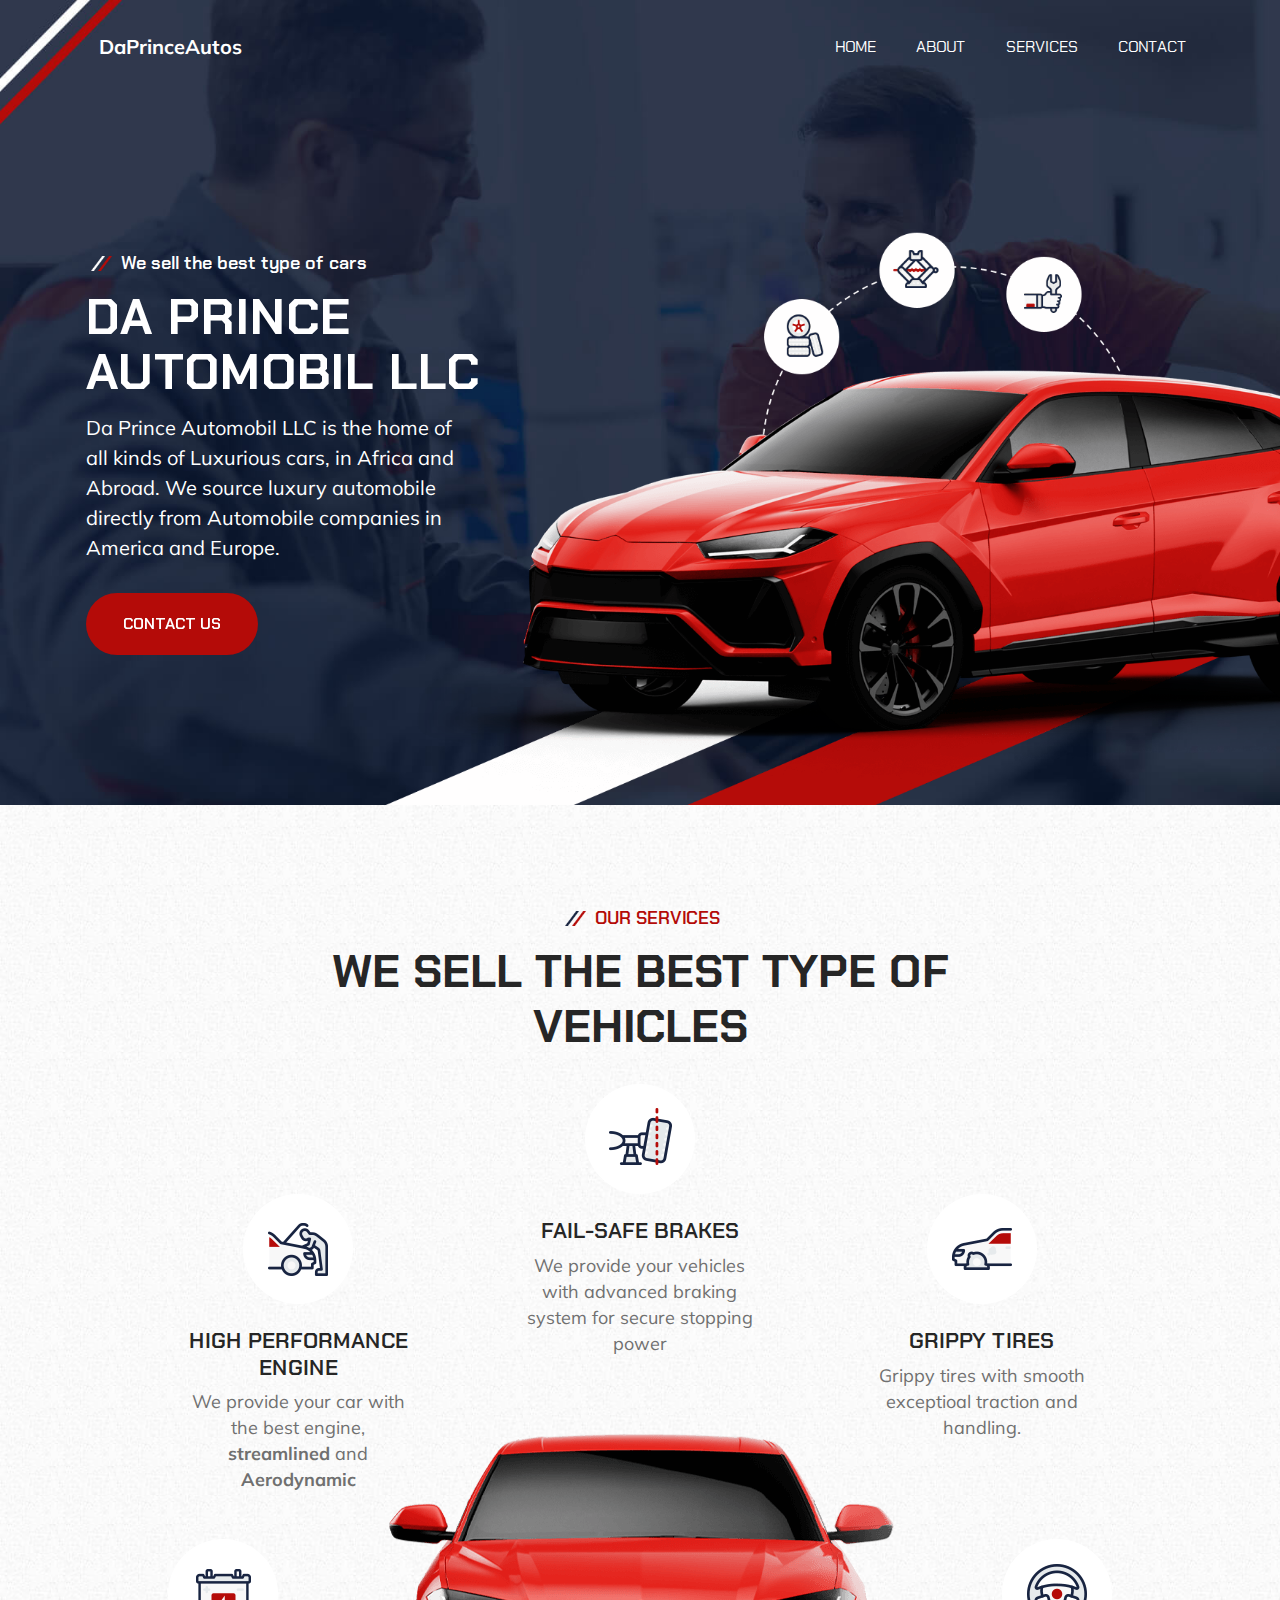
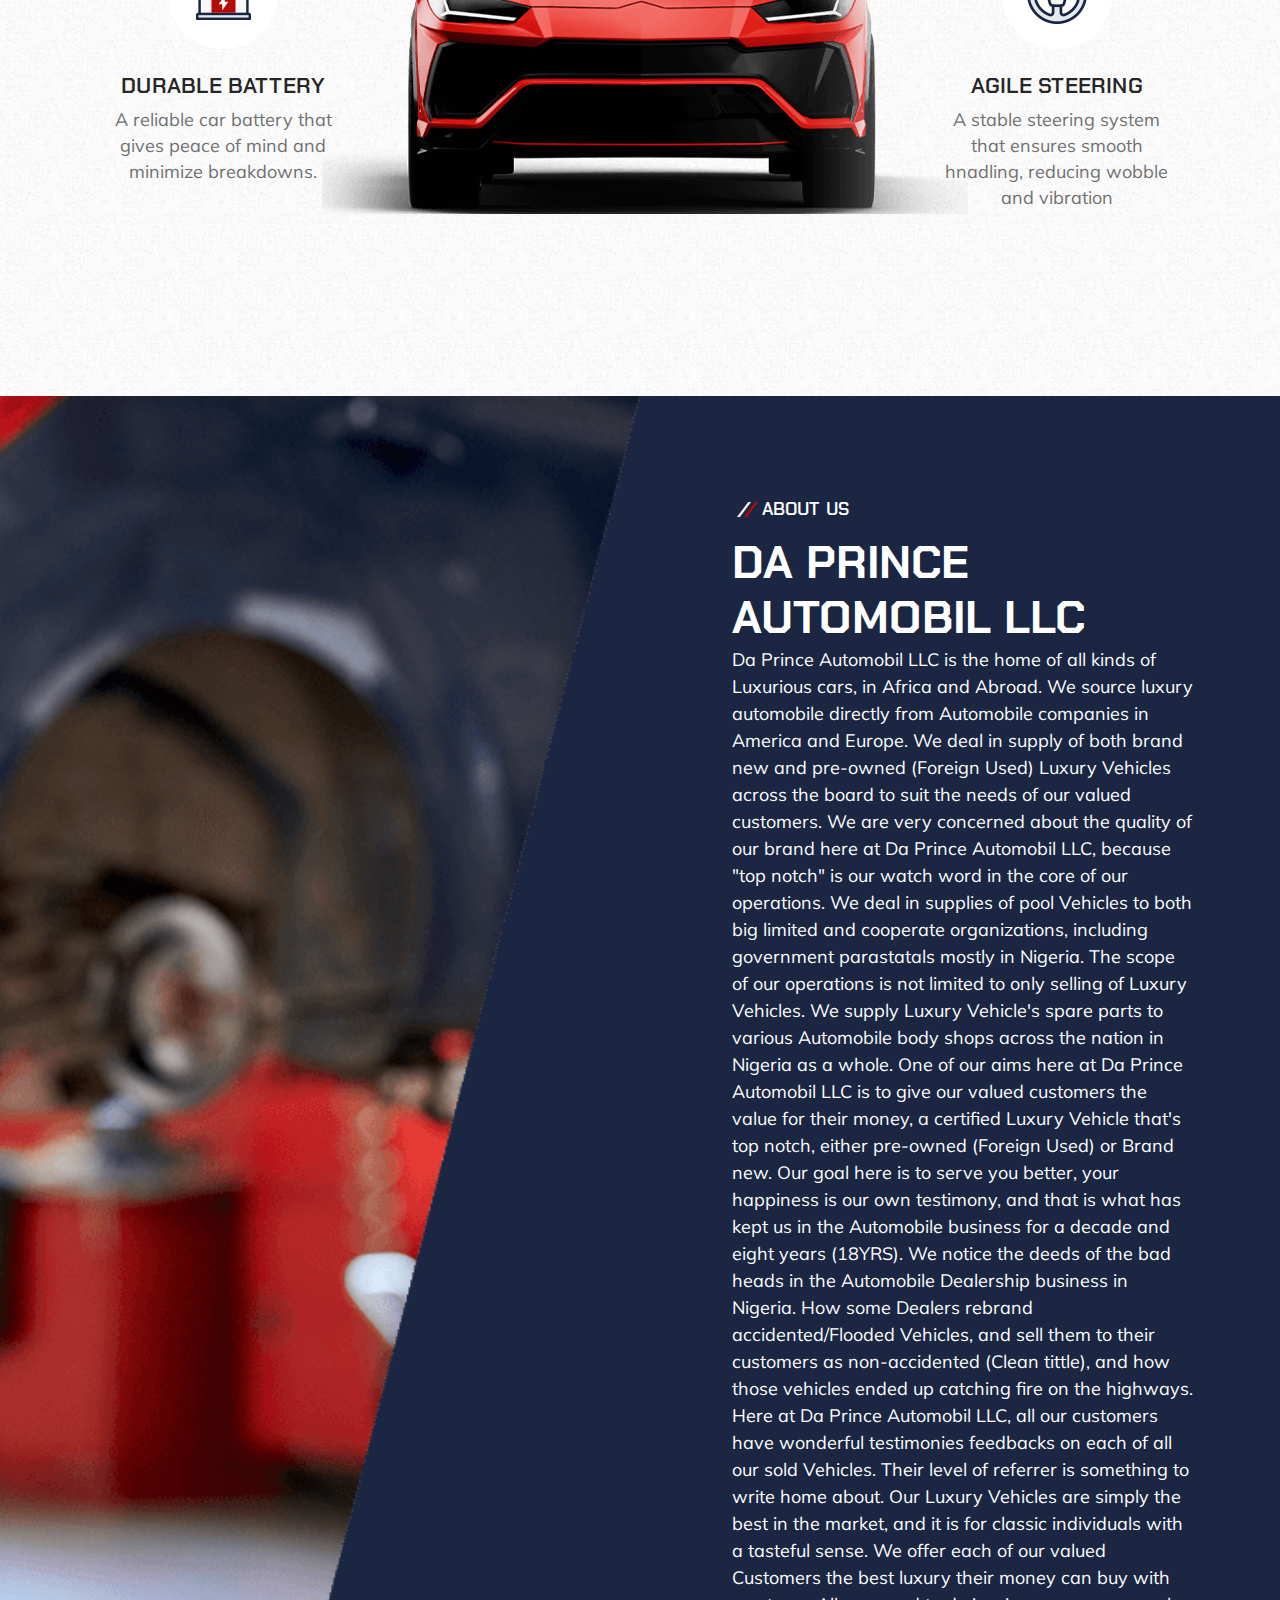
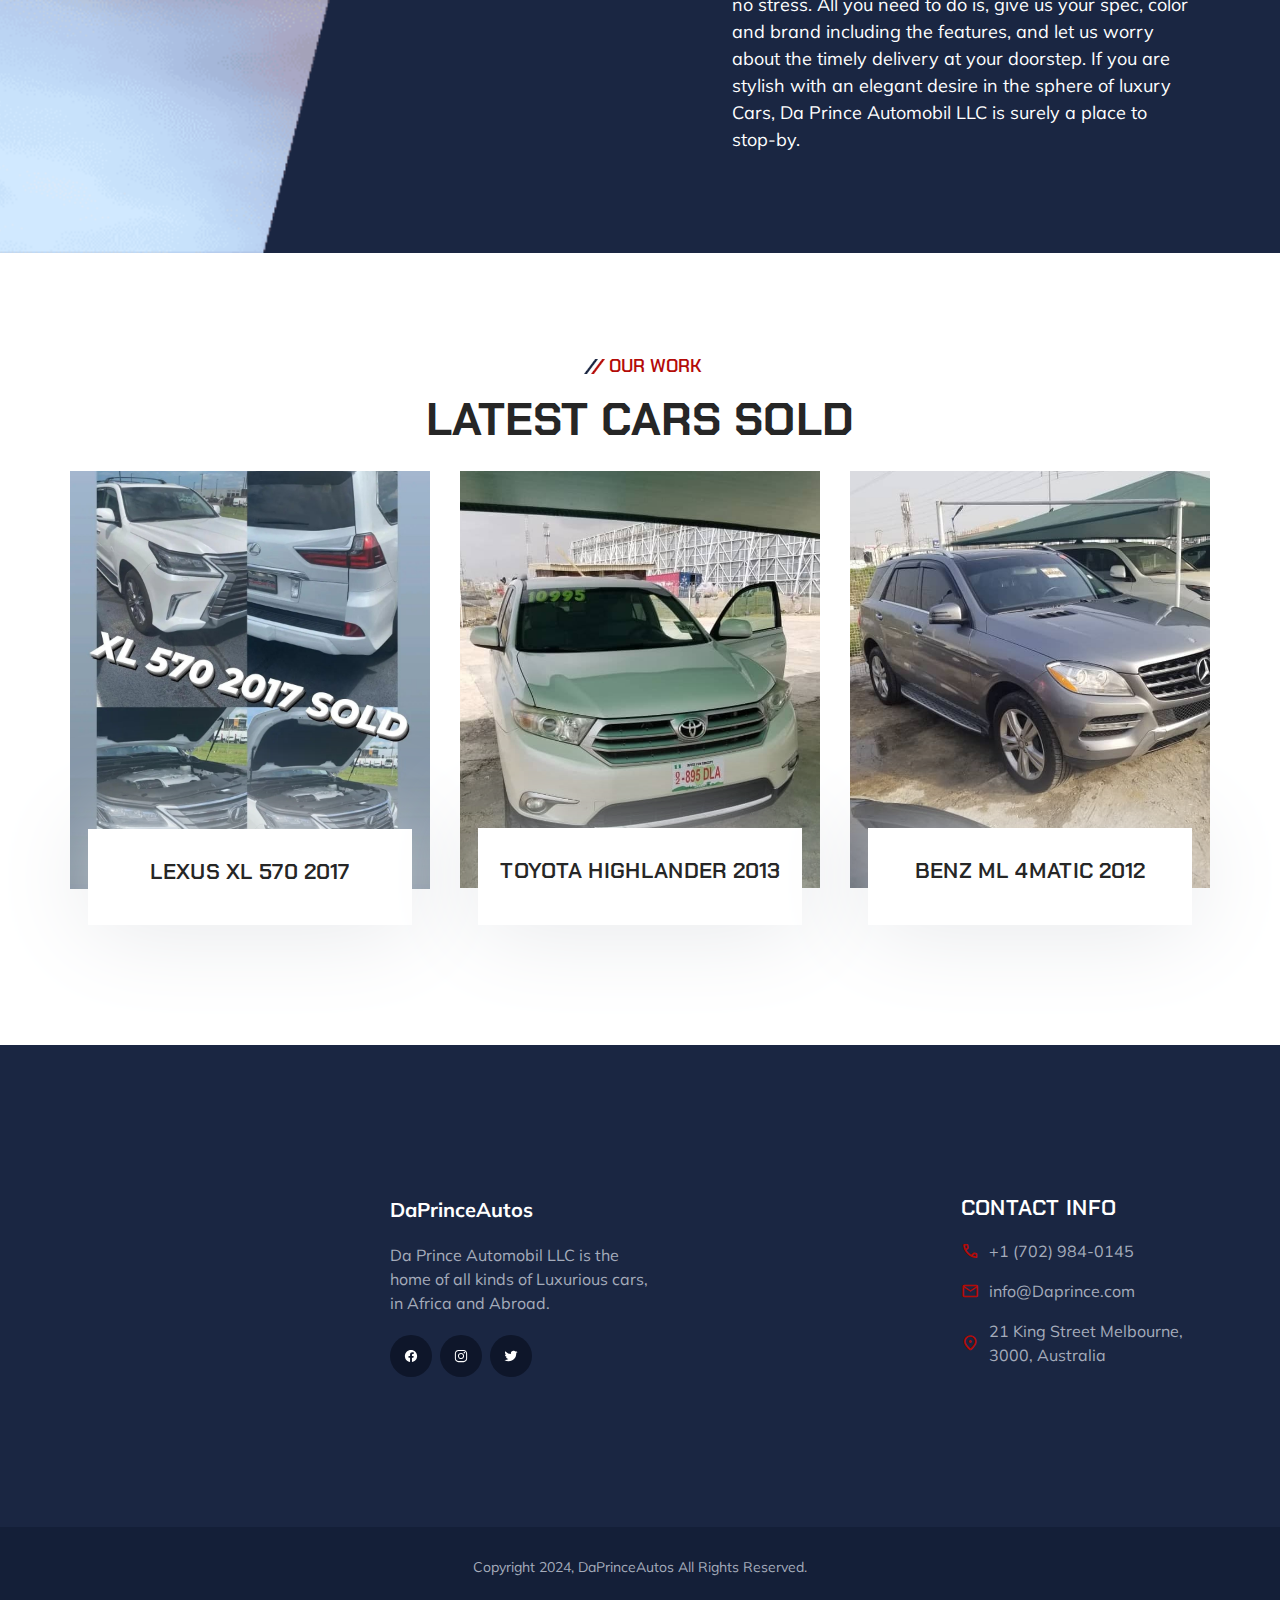
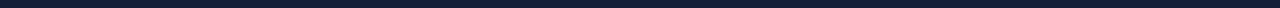
==== index.html @ 45ea8bb1 "first commit" ====
<!DOCTYPE html>
<html lang="en">
  <head>
    <meta charset="UTF-8" />
    <meta name="viewport" content="width=device-width, initial-scale=1.0" />
    <title>Da Prince Automobil LLC</title>

    <!-- 
    - google font link
  -->
    <link rel="preconnect" href="https://fonts.googleapis.com" />
    <link rel="preconnect" href="https://fonts.gstatic.com" crossorigin />
    <link
      href="https://fonts.googleapis.com/css2?family=Chakra+Petch:wght@400;600;700&family=Mulish&display=swap"
      rel="stylesheet"
    />

    <!-- 
    - material icon font
  -->
    <link
      rel="stylesheet"
      href="https://fonts.googleapis.com/css2?family=Material+Symbols+Rounded:opsz,wght,FILL,GRAD@40,600,0,0"
    />

    <!-- 
    - custom css link
  -->
    <link rel="stylesheet" href="./assets/css/style.css" />
  </head>

  <body>
    <!-- 
    - #HEADER
  -->

    <header class="header">
      <div class="container">
        <a href="index.html">
          <p class="prince">DaPrinceAutos</p>
        </a>

        <nav class="navbar" data-navbar>
          <ul class="navbar-list">
            <li>
              <a href="index.html" class="navbar-link">Home</a>
            </li>

            <li>
              <a href="#about" class="navbar-link">About</a>
            </li>

            <li>
              <a href="#service" class="navbar-link">Services</a>
            </li>

            <li>
              <a href="#contact" class="navbar-link">Contact</a>
            </li>
          </ul>
        </nav>

      

        <button
          class="nav-toggle-btn"
          aria-label="toggle menu"
          data-nav-toggler
        >
          <span class="nav-toggle-icon icon-1"></span>
          <span class="nav-toggle-icon icon-2"></span>
          <span class="nav-toggle-icon icon-3"></span>
        </button>
      </div>
    </header>

    <main>
      <article>
        <!-- 
        - #HERO
      -->

        <section
          class="hero has-bg-image"
          aria-label="home"
          style="background-image: url('./assets/images/hero-bg.jpg')"
        >
          <div class="container">
            <div class="hero-content">
              <p class="section-subtitle :dark">
                We sell the best type of cars
              </p>

              <h1 class="h1 section-title">
                Da Prince Automobil LLC
              </h1>

              <p class="section-text">
                Da Prince Automobil LLC is the home of all kinds of Luxurious cars, in Africa and Abroad. We source luxury automobile directly from Automobile companies in America and Europe.
              </p>

              <a href="#contact" class="btn">
                <span class="span">Contact Us</span>

                <!-- <span class="material-symbols-rounded">arrow_forward</span> -->
              </a>
            </div>

            <figure class="hero-banner" style="--width: 1228; --height: 789">
              <img
                src="./assets/images/hero-banner.png"
                width="1228"
                height="789"
                alt="red motor vehicle"
                class="move-anim"
              />
            </figure>
          </div>
        </section>

        <!-- 
        - #SERVICE
      -->

        <section
          class="section service has-bg-image" id="service"
          aria-labelledby="service-label"
          style="background-image: url('./assets/images/service-bg.jpg')"
        >
          <div class="container">
            <p class="section-subtitle :light" id="service-label">
              Our services
            </p>

            <h2 class="h2 section-title">
              We Sell the best type of vehicles 
            </h2>

            <ul class="service-list">
              <li>
                <div class="service-card">
                  <figure class="card-icon">
                    <img
                      src="./assets/images/services-1.png"
                      width="110"
                      height="110"
                      loading="lazy"
                      alt="Engine Repair"
                    />
                  </figure>

                  <h3 class="h3 card-title">High Performance Engine</h3>

                  <p class="card-text">
                    We provide your car with the best engine, <br> <b>streamlined</b> and <b>Aerodynamic</b> 
                  </p>

                  
                </div>
              </li>

              <li>
                <div class="service-card">
                  <figure class="card-icon">
                    <img
                      src="./assets/images/services-2.png"
                      width="110"
                      height="110"
                      loading="lazy"
                      alt="Brake Repair"
                    />
                  </figure>

                  <h3 class="h3 card-title">Fail-safe Brakes</h3>

                  <p class="card-text">
                    We provide your vehicles with advanced braking system for secure stopping power
                  </p>

                  
                </div>
              </li>

              <li>
                <div class="service-card">
                  <figure class="card-icon">
                    <img
                      src="./assets/images/services-3.png"
                      width="110"
                      height="110"
                      loading="lazy"
                      alt="Tire Repair"
                    />
                  </figure>

                  <h3 class="h3 card-title"> Grippy Tires</h3>

                  <p class="card-text">
                    Grippy tires with smooth exceptioal traction and handling.
                  </p>

                  
                </div>
              </li>

              <li>
                <div class="service-card">
                  <figure class="card-icon">
                    <img
                      src="./assets/images/services-4.png"
                      width="110"
                      height="110"
                      loading="lazy"
                      alt="Battery Repair"
                    />
                  </figure>

                  <h3 class="h3 card-title">Durable Battery</h3>

                  <p class="card-text">
                    A reliable car battery that gives peace of mind and minimize breakdowns.
                  </p>

                  
                </div>
              </li>

              <li class="service-banner">
                <img
                  src="./assets/images/services-5.png"
                  width="646"
                  height="380"
                  loading="lazy"
                  alt="Red Car"
                  class="move-anim"
                />
              </li>

              <li>
                <div class="service-card">
                  <figure class="card-icon">
                    <img
                      src="./assets/images/services-6.png"
                      width="110"
                      height="110"
                      loading="lazy"
                      alt="Steering Repair"
                    />
                  </figure>

                  <h3 class="h3 card-title">Agile Steering</h3>

                  <p class="card-text">
                    A stable steering system that ensures smooth hnadling, reducing wobble and vibration
                  </p>

                  
                </div>
              </li>
            </ul>

           
          </div>
        </section>

        <!-- 
        - #ABOUT
      -->

        <section class="section about has-before" id="about" aria-labelledby="about-label">
          <div class="container">
            <figure class="about-banner">
              <!-- <img
                src="./assets/images/about-banner.pg"
                width="540"
                height="540"
                loading="lazy"
                alt="vehicle repire equipments"
                class="w-100"
              /> -->
            </figure>

            <div class="about-content">
              <p class="section-subtitle :dark">About Us</p>

              <h2 class="h2 section-title">
                Da Prince Automobil LLC
              </h2>

              <p class="section-text">
                Da Prince Automobil LLC is the home of all kinds of Luxurious cars, in Africa and Abroad. We source luxury automobile directly from Automobile companies in America and Europe.
                We deal in supply of both brand new and pre-owned (Foreign Used) Luxury Vehicles across the board to suit the needs of our valued customers. We are very concerned about the quality of our brand here at Da Prince Automobil LLC, because "top notch" is our watch word in the core of our operations.
                 We deal in supplies of pool Vehicles to both big limited and cooperate organizations, including government parastatals mostly in Nigeria. The scope of our operations is not limited to only selling of Luxury Vehicles. We supply Luxury Vehicle's spare parts to various Automobile body shops across the nation in Nigeria as a whole. One of our aims here at Da Prince Automobil LLC is to give our valued customers the value for their money, a certified Luxury Vehicle that's top notch, either pre-owned (Foreign Used) or Brand new. Our goal here is to serve you better, your happiness is our own testimony, and that is what has kept us in the Automobile business for a decade and eight years (18YRS). We notice the deeds of the bad heads in the Automobile Dealership business in Nigeria. How some Dealers rebrand accidented/Flooded Vehicles, and sell them to their customers as non-accidented (Clean tittle), and how those vehicles ended up catching fire on the highways. Here at Da Prince Automobil LLC, all our customers have wonderful testimonies feedbacks on each of all our sold Vehicles. Their level of referrer is something to write home about.
                Our Luxury Vehicles are simply the best in the market, and it is for classic individuals with a tasteful sense. We offer each of our valued Customers the best luxury their money can buy with no stress. All you need to do is, give us your spec, color and brand including the features, and let us worry about the timely delivery at your doorstep. If you are stylish with an elegant desire in the sphere of luxury Cars, Da Prince Automobil LLC is surely a  place to stop-by.
              </p>

              

              <!-- <ul class="about-list">
                <li class="about-item">
                  <p>
                    <strong class="display-1 strong">8K+</strong> Happy Clients
                  </p>
                </li>

                <li class="about-item">
                  <p>
                    <strong class="display-1 strong">22+</strong> Instruments
                  </p>
                </li>

                <li class="about-item">
                  <p>
                    <strong class="display-1 strong">50+</strong> Years in
                    market
                  </p>
                </li>

                <li class="about-item">
                  <p>
                    <strong class="display-1 strong">99%</strong> Projects
                    completed
                  </p>
                </li>
              </ul> -->
            </div>
          </div>
        </section>

        <!-- 
        - #WORK
      -->

        <section class="section work" aria-labelledby="work-label">
          <div class="container">
            <p class="section-subtitle :light" id="work-label">Our Work</p>

            <h2 class="h2 section-title">Latest Cars sold</h2>

            <ul class="has-scrollbar">
              <li class="scrollbar-item">
                <div class="work-card">
                  <figure
                    class="card-banner img-holder"
                    style="--width: 350; --height: 406"
                  >
                    <img
                      src="./assets/images/work-1.jpg"
                      width="350"
                      height="406"
                      loading="lazy"
                      alt="Engine Repair"
                      class="img-cover"
                    />
                  </figure>

                  <div class="card-content">
                    <!-- <p class="card-subtitle">Auto Repair</p> -->

                    <h3 class="h3 card-title">LEXUS XL 570 2017</h3>

                    <!-- <a href="#" class="card-btn">
                      <span class="material-symbols-rounded"
                        >arrow_forward</span
                      >
                    </a> -->
                  </div>
                </div>
              </li>

              <li class="scrollbar-item">
                <div class="work-card">
                  <figure
                    class="card-banner img-holder"
                    style="--width: 350; --height: 406"
                  >
                    <img
                      src="./assets/images/work-2.jpg"
                      width="350"
                      height="406"
                      loading="lazy"
                      alt="Car Tyre change"
                      class="img-cover"
                    />
                  </figure>

                  <div class="card-content">
                    <!-- <p class="card-subtitle">Auto Repair</p> -->

                    <h3 class="h3 card-title">TOYOTA HIGHLANDER 2013</h3>

                    <!-- <a href="#" class="card-btn">
                      <span class="material-symbols-rounded"
                        >arrow_forward</span
                      >
                    </a> -->
                  </div>
                </div>
              </li>

              <li class="scrollbar-item">
                <div class="work-card">
                  <figure
                    class="card-banner img-holder"
                    style="--width: 350; --height: 406"
                  >
                    <img
                      src="./assets/images/work-3.jpg"
                      width="350"
                      height="406"
                      loading="lazy"
                      alt="Battery Adjust"
                      class="img-cover"
                    />
                  </figure>

                  <div class="card-content">
                    <!-- <p class="card-subtitle">Auto Repair</p> -->

                    <h3 class="h3 card-title">BENZ ML 4MATIC 2012</h3>

                    <!-- <a href="#" class="card-btn">
                      <span class="material-symbols-rounded"
                        >arrow_forward</span
                      >
                    </a> -->
                  </div>
                </div>
              </li>
            </ul>
          </div>
        </section>
      </article>
    </main>

    <!-- 
    - #FOOTER
  -->

    <footer class="footer" id="contact">
      <div class="footer-top section">
        <div class="container">
          <div class="footer-brand">
            <a href="index.html">
              <p class="prince">DaPrinceAutos</p>
            </a>

            <p class="footer-text">
              Da Prince Automobil LLC is the home of all kinds of Luxurious cars, in Africa and Abroad.
            </p>

            <ul class="social-list">
              <li>
                <a href="#" class="social-link">
                  <img src="./assets/images/facebook.svg" alt="facebook" />
                </a>
              </li>

              <li>
                <a href="#" class="social-link">
                  <img src="./assets/images/instagram.svg" alt="instagram" />
                </a>
              </li>

              <li>
                <a href="#" class="social-link">
                  <img src="./assets/images/twitter.svg" alt="twitter" />
                </a>
              </li>
            </ul>
          </div>

          <ul class="footer-list">
           
          </ul>

          <ul class="footer-list">
            <li>
              <p class="h3">Contact Info</p>
            </li>

            <li>
              <a href="tel:+01234567890" class="footer-link">
                <span class="material-symbols-rounded">call</span>

                <span class="span">+1 (702) 984-0145</span>
              </a>
            </li>

            <li>
              <a href="mailto:info@Daprince.com" class="footer-link">
                <span class="material-symbols-rounded">mail</span>

                <span class="span">info@Daprince.com</span>
              </a>
            </li>

            <li>
              <address class="footer-link address">
                <span class="material-symbols-rounded">location_on</span>

                <span class="span"
                  >21 King Street Melbourne, 3000, Australia</span
                >
              </address>
            </li>
          </ul>
        </div>

        <img
          src="./assets/images/footer-shape-3.png"
          width="637"
          height="173"
          loading="lazy"
          alt="Shape"
          class="shape shape-3 move-anim"
        />
      </div>

      <div class="footer-bottom">
        <div class="container">
          <p class="copyright">
            Copyright 2024, DaPrinceAutos All Rights Reserved.
          </p>

          <img
            src="./assets/images/footer-shape-2.png"
            width="778"
            height="335"
            loading="lazy"
            alt="Shape"
            class="shape shape-2"
          />

          <img
            src="./assets/images/footer-shape-1.png"
            width="805"
            height="652"
            loading="lazy"
            alt="Red Car"
            class="shape shape-1 move-anim"
          />
        </div>
      </div>
    </footer>

    <!-- 
    - custom js link
  -->
    <script src="./assets/js/script.js"></script>
  </body>
</html>
---- assets/css/style.css ----
:root {

  /**
   * colors
   */

  --international-orange-engineering: hsl(1, 91%, 37%);
  --cadet-blue-creyola: hsl(222, 14%, 69%);
  --oxford-blue-1: hsl(222, 47%, 15%);
  --oxford-blue-2: hsl(222, 44%, 14%);
  --oxford-blue-3: hsl(222, 50%, 11%);
  --sonic-silver: hsl(0, 0%, 44%);
  --space-cadet: hsl(222, 44%, 18%);
  --pastel-pink: hsl(1, 53%, 75%);
  --eerie-black: hsl(0, 0%, 15%);
  --light-gray: hsl(0, 0%, 80%);
  --white: hsl(0, 0%, 100%);

  /**
   * typography
   */

  --ff-chakra-petch: 'Chakra Petch', sans-serif;
  --ff-mulish: 'Mulish', sans-serif;

  --fs-1: 3.5rem;
  --fs-2: 3rem;
  --fs-3: 2.4rem;
  --fs-4: 1.8rem;
  --fs-5: 1.4rem;
  --fs-6: 1.2rem;

  --fw-400: 400;
  --fw-600: 600;
  --fw-700: 700;

  /**
   * spacing
   */

  --section-padding: 60px;

  /**
   * box shadow
   */

  --shadow: 0px 0px 100px 0px hsl(216, 9%, 90%);

  /**
   * border radius
   */

  --radius-pill: 100px;
  --radius-circle: 50%;

  /**
   * transition
   */

  --transition: 0.25s ease;
  --cubic-out: cubic-bezier(0.05, 0.83, 0.52, 0.97);

}





/*-----------------------------------*\
  #RESET
\*-----------------------------------*/

*,
*::before,
*::after {
  margin: 0;
  padding: 0;
  box-sizing: border-box;
}

li {
  list-style: none;
}

a,
img,
span,
button {
  display: block;
}

a {
  color: inherit;
  text-decoration: none;
}

img {
  height: auto;
}

button {
  background: none;
  border: none;
  font: inherit;
  cursor: pointer;
}

address {
  font-style: normal;
}

html {
  font-family: var(--ff-mulish);
  font-size: 10px;
  scroll-behavior: smooth;
}

body {
  background-color: var(--white);
  color: var(--sonic-silver);
  font-size: 1.6rem;
  line-height: 1.5;
}

:focus-visible {
  outline-offset: 4px;
}

::-webkit-scrollbar {
  width: 10px;
}

::-webkit-scrollbar-track {
  background-color: hsl(0, 0%, 98%);
}

::-webkit-scrollbar-thumb {
  background-color: hsl(0, 0%, 80%);
}

::-webkit-scrollbar-thumb:hover {
  background-color: hsl(0, 0%, 70%);
}





/*-----------------------------------*\
  #REUSED STYLE
\*-----------------------------------*/

.container {
  padding-inline: 16px;
}

.material-symbols-rounded {
  --fs: 1em;
  font-variation-settings: 'FILL' 0, 'wght' 600, 'GRAD' 0, 'opsz' 40;
  font-size: var(--fs);
  width: 1em;
  overflow: hidden;
}

.has-bg-image {
  background-repeat: no-repeat;
  background-size: cover;
  background-position: left;
}

.section-subtitle {
  max-width: max-content;
  font-family: var(--ff-chakra-petch);
  font-size: var(--fs-5);
  font-weight: var(--fw-600);
  text-transform: uppercase;
  margin-block-end: 12px;
  margin-inline: auto;
}

.section-subtitle::before {
  content: "";
  display: inline-block;
  height: 15px;
  width: 30px;
  margin-block-end: -2px;
  background-repeat: no-repeat;
  background-size: contain;
  background-position: center;
}

.section-subtitle.\:dark {
  color: var(--white);
}

.section-subtitle.\:dark::before {
  background-image: url('../images/text-bars-light.png');
}

.section-subtitle.\:light {
  color: var(--international-orange-engineering);
}

.section-subtitle.\:light::before {
  background-image: url('../images/text-bars-dark.png');
}

.section-title {
  text-align: center;
}

.h1,
.h2,
.h3,
.display-1 {
  font-family: var(--ff-chakra-petch);
  font-weight: var(--fw-700);
  text-transform: uppercase;
}

.display-1 {
  font-size: var(--fs-1);
}

.h1 {
  color: var(--white);
  font-size: var(--fs-2);
  line-height: 1.1;
  letter-spacing: 1px;
}

.h2,
.h3 {
  color: var(--eerie-black);
  font-weight: var(--fw-600);
  line-height: 1.2;
}

.h2 {
  font-size: var(--fs-3);
}

.h3 {
  font-size: var(--fs-4);
}

.btn {
  background-color: var(--international-orange-engineering);
  color: var(--white);
  max-width: max-content;
  font-family: var(--ff-chakra-petch);
  font-weight: var(--fw-600);
  text-transform: uppercase;
  display: flex;
  align-items: center;
  gap: 8px;
  padding: 12px 20px;
  border: 1px solid transparent;
  border-radius: var(--radius-pill);
  transition: var(--transition);
  will-change: transform;
}

.btn:is(:hover, :focus-visible) {
  transform: translateY(-5px);
  background-color: var(--oxford-blue-3);
  border-color: var(--white);
}

.move-anim {
  animation: moving 2s ease-in-out infinite alternate;
}

@keyframes moving {
  0% {
    transform: translateY(0);
  }

  100% {
    transform: translateY(10px);
  }
}

.section {
  padding-block: var(--section-padding);
}

.btn-link {
  font-family: var(--ff-chakra-petch);
  text-transform: uppercase;
  color: var(--international-orange-engineering);
  font-weight: var(--fw-700);
}

.w-100 {
  width: 100%;
}

.img-holder {
  aspect-ratio: var(--width) / var(--height);
  background-color: var(--light-gray);
  overflow: hidden;
}

.img-cover {
  width: 100%;
  height: 100%;
  object-fit: cover;
}

.has-scrollbar {
  display: flex;
  align-items: center;
  gap: 30px;
  overflow-x: auto;
  scroll-snap-type: inline mandatory;
  padding-block-end: 20px;
}

.scrollbar-item {
  min-width: 100%;
  scroll-snap-align: start;
}

.has-scrollbar::-webkit-scrollbar {
  height: 16px;
}

.has-scrollbar::-webkit-scrollbar-track {
  background-color: var(--pastel-pink);
  border-radius: 20px;
}

.has-scrollbar::-webkit-scrollbar-thumb {
  background-color: var(--international-orange-engineering);
  border-radius: 20px;
  border: 3px solid var(--pastel-pink);
}

.has-scrollbar::-webkit-scrollbar-button {
  width: 15%;
}





/*-----------------------------------*\
  #HEADER
\*-----------------------------------*/

.header .btn {
  display: none;
}

.header {
  position: absolute;
  top: 0;
  left: 0;
  width: 100%;
  padding: 40px 15px;
  padding-inline-start: 40px;
  z-index: 4;
}

.header .container {
  display: flex;
  justify-content: space-between;
  align-items: center;
}


.nav-toggle-icon {
  width: 30px;
  height: 2px;
  background-color: var(--white);
  transition: var(--transition);
}

.nav-toggle-icon:not(:last-child) {
  margin-block-end: 7px;
}

.nav-toggle-btn.active .icon-2 {
  opacity: 0;
  transform: translateX(-10px);
}

.nav-toggle-btn.active .icon-1 {
  transform: rotate(45deg) translate(8px, 8px);
}

.nav-toggle-btn.active .icon-3 {
  transform: rotate(-45deg) translate(4px, -4px);
}

.navbar {
  position: absolute;
  top: 100px;
  right: 30px;
  background-color: var(--international-orange-engineering);
  min-width: max-content;
  width: 30%;
  transform: translateY(20px);
  opacity: 0;
  visibility: hidden;
  transition: 0.25s var(--cubic-out);
  z-index: 2;
}

.navbar.active {
  transform: translateY(0);
  opacity: 1;
  visibility: visible;
  transition-duration: 0.5s;
}

.navbar-link {
  font-family: var(--ff-chakra-petch);
  font-size: var(--fs-5);
  text-transform: uppercase;
  color: var(--white);
  padding: 10px 20px;
  transition: var(--transition);
}

.navbar-link:is(:hover, :focus-visible) {
  background-color: var(--white);
  color: var(--international-orange-engineering);
}




/*-----------------------------------*\
  #HERO
\*-----------------------------------*/

.hero {
  position: relative;
  padding-block-start: calc(var(--section-padding) + 70px);
  text-align: center;
  z-index: 1;
  overflow: hidden;
}

.hero .container {
  display: grid;
  gap: 30px;
}

.hero .section-subtitle {
  text-transform: unset;
}

.hero .section-text {
  color: var(--white);
  margin-block: 14px 18px;
}

.hero .btn {
  margin-inline: auto;
}

.hero-banner {
  aspect-ratio: var(--width) / var(--height);
}

.hero-banner img {
  position: absolute;
  bottom: 0;
  right: 0;
  width: 90%;
  z-index: -1;
}





/*-----------------------------------*\
  #SERVICE
\*-----------------------------------*/

.service-banner {
  display: none;
}

.service {
  text-align: center;
}

.service-list {
  gap: 0;
  margin-block-end: 40px;
}

.service-card .card-icon {
  max-width: max-content;
  margin-inline: auto;
  margin-block-end: 24px;
}

.service-card .card-text {
  line-height: 1.2;
  margin-block: 8px;
}

.service .btn {
  margin-inline: auto;
}





/*-----------------------------------*\
  #ABOUT
\*-----------------------------------*/

.about {
  background-color: var(--space-cadet);
  color: var(--white);
  text-align: center;
}

.about .container {
  display: grid;
  gap: 50px;
}

.about .section-title {
  color: var(--white);
}


.about-list {
  display: grid;
  gap: 25px;
  margin-block-start: 25px;
}

.about-item {
  background-color: var(--oxford-blue-2);
  padding: 40px 20px;
  transition: var(--transition);
}

.about-item:hover {
  background-color: var(--international-orange-engineering);
  transform: translateY(-8px);
}

.about-item .strong {
  display: block;
  line-height: 1.1;
}





/*-----------------------------------*\
  #WORK
\*-----------------------------------*/

.work .container {
  padding-inline: 0;
}

.work .section-title {
  margin-block-end: 24px;
}

.work-card {
  position: relative;
}

.work-card .card-content {
  background-color: var(--white);
  max-width: 90%;
  padding: 30px 10px;
  margin-block-start: -60px;
  margin-inline: auto;
  position: relative;
  text-align: center;
  box-shadow: var(--shadow);
}

.work-card .card-subtitle {
  font-family: var(--ff-chakra-petch);
  text-transform: uppercase;
  color: var(--international-orange-engineering);
  font-weight: var(--fw-700);
  margin-block-end: 5px;
}

.work-card .card-title {
  margin-block-end: 10px;
}

.work-card .card-btn {
  background-color: var(--international-orange-engineering);
  color: var(--white);
  font-size: 2rem;
  margin-inline: auto;
  width: 38px;
  height: 38px;
  display: grid;
  place-items: center;
  border-radius: var(--radius-circle);
}





/*-----------------------------------*\
  #FOOTER
\*-----------------------------------*/

.footer {
  color: var(--cadet-blue-creyola);
}

.footer .shape {
  display: none;
}

.footer-top {
  background-color: var(--space-cadet);
}

.footer-top .container {
  display: grid;
  gap: 40px;
}

.footer-text {
  margin-block: 18px 20px;
}

.social-list {
  display: flex;
  gap: 8px;
}

.social-link {
  background-color: var(--oxford-blue-3);
  padding: 14px;
  border-radius: var(--radius-circle);
  transition: var(--transition);
}

.social-link:is(:hover, :focus-visible) {
  background-color: var(--international-orange-engineering);
  transform: translateY(-5px);
}

.footer .h3 {
  color: var(--white);
  margin-block-end: 18px;
}

.footer-list .p {
  color: var(--white);
  font-weight: var(--fw-400);
  margin-block-end: 7px;
}

.footer-list li:not(:first-child) {
  margin-block-start: 16px;
}

.footer-link {
  display: flex;
  align-items: center;
  gap: 10px;
}

.footer-link:is(:hover, :focus-visible) {
  color: var(--international-orange-engineering);
}

.footer-link .material-symbols-rounded {
  flex-shrink: 0;
  font-size: 1.8rem;
  color: var(--international-orange-engineering);
}

.footer-bottom {
  background-color: var(--oxford-blue-1);
  padding-block: 20px;
}

.copyright {
  text-align: center;
  font-size: var(--fs-6);
}





/*-----------------------------------*\
  #MEDIA QUERIES
\*-----------------------------------*/

/**
 * responsive for large than 575px screen
 */

@media (min-width: 575px) {
  .prince {
    color: white;
    font-size: 15px;
    font-weight: bold;
  }
  /**
   * CUSTOM PROPERTY
   */

  :root {

    /**
     * typography
     */

    --fs-2: 4rem;
    --fs-3: 2.8rem;
    --fs-4: 2rem;

  }



  /**
   * REUSED STYLE
   */

  .container {
    max-width: 540px;
    width: 100%;
    margin-inline: auto;
  }

  .section-subtitle {
    --fs-5: 1.6rem;
  }

  .h2 {
    font-weight: var(--fw-700);
  }



  /**
   * HERO
   */

  .hero .container {
    max-width: unset;
  }

  .hero-content {
    max-width: 520px;
    margin-inline: auto;
  }

  .hero .section-text {
    font-size: 1.8rem;
  }



  /**
   * SERVICE
   */

  .service .section-title {
    margin-block-end: 30px;
  }

  .service-list {
    display: grid;
    grid-template-columns: 1fr 1fr;
    gap: 30px;
    margin-block-end: 40px;
  }



  /**
   * ABOUT
   */

  .about-list {
    grid-template-columns: 1fr 1fr;
    gap: 20px;
  }

  .about-item {
    padding-block: 20px;
  }



  /**
   * WORK
   */

  .scrollbar-item {
    min-width: calc(50% - 15px);
  }



  /**
   * FOOTER
   */

  .footer-top {
    position: relative;
    overflow: hidden;
  }

  .footer-top .container {
    grid-template-columns: 1fr 1fr;
  }

  .footer .shape-3 {
    display: block;
    position: absolute;
    bottom: -30px;
    right: 0;
  }

}





/**
 * responsive for large than 768px screen
 */

@media (min-width: 768px) {
  .prince {
    color: white;
    font-size: 20px;
    font-weight: bold;
  }
  /**
   * CUSTOM PROPERTY
   */

  :root {

    /**
     * typography
     */

    --fs-1: 4rem;
    --fs-2: 5rem;
    --fs-3: 3.4rem;

  }



  /**
   * REUSED STYLE
   */

  .container,
  .hero-content {
    max-width: 720px;
  }

  .btn {
    padding: 16px 32px;
  }

  .section-subtitle {
    --fs-5: 1.8rem;
  }

  .section-title:not(.h1) {
    max-width: 500px;
    margin-inline: auto;
  }



  /**
   * HERO
   */

  .hero {
    --section-padding: 120px;
  }

  .hero .section-text {
    margin-block-end: 30px;
  }



  /**
   * SERVICE
   */

  .service-banner {
    display: block;
    position: relative;
  }

  .service-list {
    grid-template-columns: repeat(3, 1fr);
  }

  .service-banner img {
    position: absolute;
    top: 0;
    left: -25%;
    margin-block-start: 15%;
    width: 150%;
    transform-origin: top;
  }



  /**
   * ABOUT
   */

  .about-banner {
    max-width: max-content;
  }

  /* .about-banner,
  .about .section-text {
    margin-inline: auto;
  }

  .about .section-text {
    max-width: 820px;
  } */



  /**
   * FOOTER
   */

  .footer-top .container {
    grid-template-columns: 1fr 0.9fr 0.9fr;
  }

  .copyright {
    --fs-6: 1.4rem;
  }

}





/**
 * responsive for large than 992px screen
 */

@media (min-width: 992px) {
  .prince {
    color: white;
    font-size: 20px;
    font-weight: bold;
  }

  /**
   * CUSTOM PROPERTY
   */

  :root {

    /**
     * typography
     */

    --fs-2: 4.4rem;
    --fs-3: 3.8rem;
    --fs-4: 2.2rem;

    /**
     * spacing
     */

    --section-padding: 100px;

  }



  /**
   * REUSED STYLE
   */

  .container {
    max-width: 960px;
  }

  .section-text,
  .card-text {
    font-size: 1.8rem;
  }



  /**
   * HEADER
   */

  .nav-toggle-btn {
    display: none;
  }

  .header .container {
    gap: 30px;
  }

  .navbar,
  .navbar.active {
    all: unset;
    display: block;
    margin-inline-start: auto;
  }

  .navbar-list {
    display: flex;
  }

  .navbar-link {
    position: relative;
    font-size: unset;
  }

  .navbar-link:is(:hover, :focus-visible) {
    background: none;
    color: var(--white);
  }

  .navbar-link::after {
    content: url("../images/nav-before-img.png");
    position: absolute;
    bottom: -8px;
    left: 50%;
    transform: translateX(-50%);
    opacity: 0;
  }

  .navbar-link:is(:hover, :focus-visible)::after {
    opacity: 1;
  }

  .header .btn {
    display: flex;
    padding: 12px 24px;
    font-size: var(--fs-5);
  }



  /**
   * HERO
   */

  .hero {
    text-align: left;
    padding-block-end: 80px;
  }

  .hero .container {
    max-width: 960px;
    grid-template-columns: 1fr 1fr;
  }

  .hero :is(.section-subtitle, .btn) {
    margin-inline: 0;
  }

  .hero .section-title {
    text-align: left;
  }

  .hero-banner img {
    width: 55%;
  }



  /**
   * SERVICE
   */

  .service-card .card-text {
    padding-inline: 25px;
    line-height: 1.45;
    margin-block-end: 15px;
  }

  .service-list li:nth-child(-2n+3) {
    margin-block-start: 90px;
  }

  .service-list li:nth-child(4) {
    margin-inline-end: 60px;
  }

  .service-list li:nth-child(6) {
    margin-inline-start: 60px;
  }

  .service-banner img {
    left: -55%;
    margin-block-start: -30%;
    width: 210%;
  }



  /**
   * ABOUT
   */

  .about {
    position: relative;
    z-index: 1;
  }

  .about,
  .about .section-title {
    text-align: left;
  }

  .about .container {
    grid-template-columns: 1fr 0.75fr;
    gap: 30px;
  }

  .about .section-subtitle {
    margin-inline: 0;
  }

  .about-banner,
  .about-banner .w-100 {
    margin-inline: auto 0;
  }

  .about-banner .w-100 {
    width: 40%;
  }

  .about-item {
    text-align: center;
  }

  .about::before {
    content: "";
    position: absolute;
    top: 0;
    left: 0;
    width: 50%;
    height: 100%;
    background-image: url('../images/about-abs-banner.png');
    background-repeat: no-repeat;
    background-size: cover;
    background-position: right;
    z-index: -1;
  }



  /**
   * WORK
   */

  .has-scrollbar {
    overflow-x: visible;
  }

  .scrollbar-item {
    min-width: calc(33.33% - 20px);
  }

}





/**
 * responsive for large than 1200px screen
 */

@media (min-width: 1200px) {
  .prince {
    color: white;
    font-size: 20px;
    font-weight: bold;
  }

  /**
   * CUSTOM PROPERTY
   */

  :root {

    /**
     * typography
     */

    --fs-2: 5rem;
    --fs-3: 4.6rem;

  }



  /**
   * REUSED STYLE
   */

  .container,
  .hero .container {
    max-width: 1140px;
  }

  .btn {
    padding: 18px 36px;
  }

  .btn .material-symbols-rounded {
    --fs: 1.3em;
  }



  /**
   * HEADER
   */

  .header {
    padding-block: 25px;
  }

  .prince {
    color: white;
    font-size: 20px;
    font-weight: bold;
  }

  .header .btn {
    font-size: unset;
    padding-block: 15px;
  }



  /**
   * HERO
   */

  .hero {
    padding-block: 250px 180px;
  }

  .hero .container {
    grid-template-columns: 1fr 0.9fr;
  }

  .hero .section-text {
    font-size: 2rem;
    padding-inline-end: 120px;
  }

  .hero-banner img {
    width: 70%;
  }



  /**
   * SERVICE
   */

  .service .section-title {
    max-width: 700px;
  }

  .service-list {
    margin-block-end: 70px;
  }

  .service-list li:nth-child(2) .card-text {
    padding-inline: 50px;
  }

  .service-list li:nth-child(-2n+3) {
    margin-block-start: 110px;
  }

  .service-list li:is(:nth-child(1), :nth-child(6)) {
    margin-inline-start: 75px;
  }

  .service-list li:is(:nth-child(3), :nth-child(4)) {
    margin-inline-end: 75px;
  }

  .service-banner img {
    width: max-content;
    left: -41%;
  }



  /**
   * WORK
   */

  .work-card .card-btn {
    font-size: 2.4rem;
    width: 55px;
    height: 55px;
  }



  /**
   * FOOTER
   */

  .footer-top {
    padding-block: 150px;
  }

  .footer-top .container {
    padding-inline-start: 25%;
  }

  .footer-bottom {
    position: relative;
    padding-block: 30px;
    z-index: 1;
  }

  .footer :is(.shape-1, .shape-2) {
    display: block;
    position: absolute;
    bottom: 0;
    width: 50%;
    pointer-events: none;
    z-index: -1;
  }

  .footer .shape-1 {
    left: -100px;
  }

  .footer .shape-2 {
    left: -50px;
  }

}





/**
 * responsive for large than 1400px screen
 */

@media (min-width: 1400px) {

  /**
   * CUSTOM PROPERTY
   */

  :root {

    /**
     * typography
     */

    --fs-2: 6rem;

    /**
     * spacing
     */

    --section-padding: 140px;

  }



  /**
   * REUSED STYLE
   */

  :is(.header, .hero) .container {
    max-width: 1280px;
  }

  .section-subtitle::before {
    height: 20px;
    margin-inline-end: 5px;
  }



  /**
   * HEADER
   */

  .header .btn {
    padding: 18px 36px;
  }



  /**
   * HERO
   */

  .hero {
    padding-block: 280px;
  }

  .hero .section-text {
    padding-inline-end: 90px;
  }

  .hero-banner img {
    width: 75%;
  }



  /**
   * ABOUT
   */

  .about::before {
    width: 55%;
  }

  .about-banner .w-100 {
    width: 50%;
  }



  /**
   * FOOTER
   */

  .footer-top .container {
    padding-inline-start: 20%;
  }

  .prince {
    color: white;
    font-size: 20px;
    font-weight: bold;
  }

}
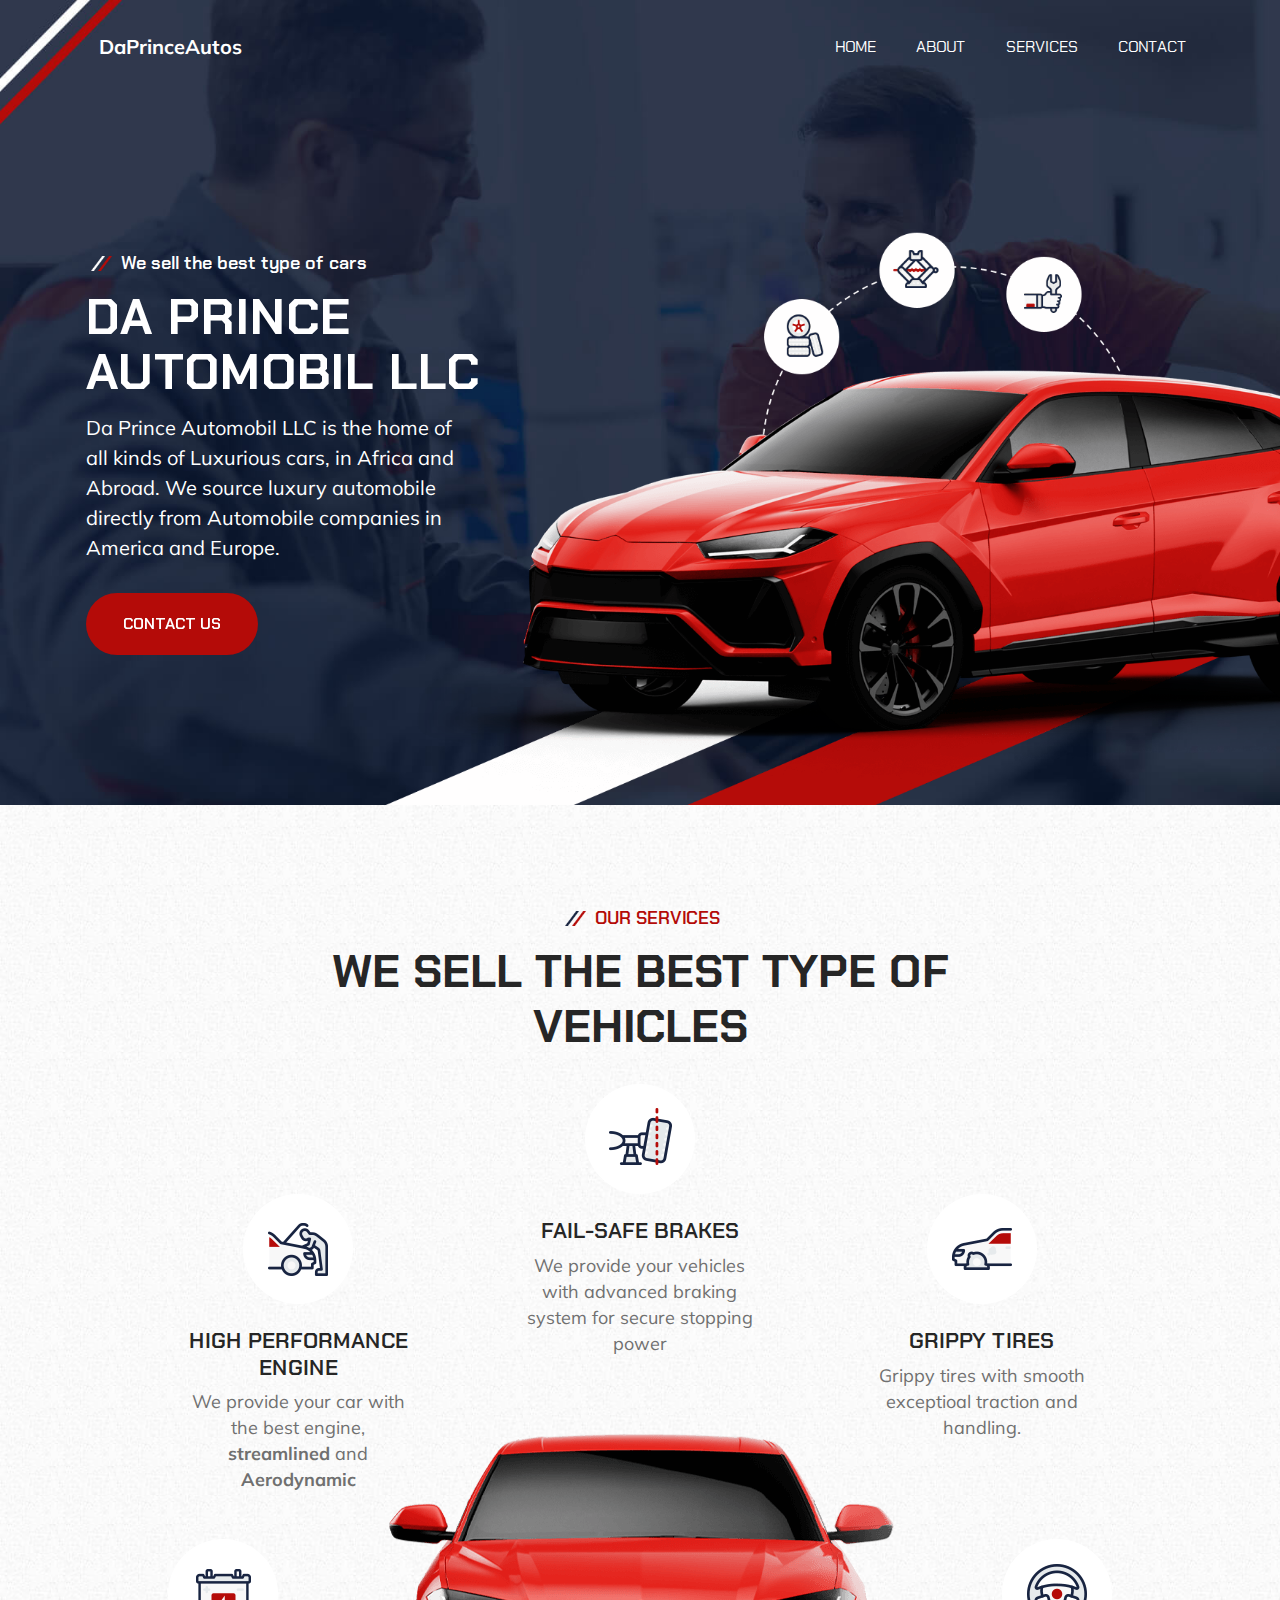
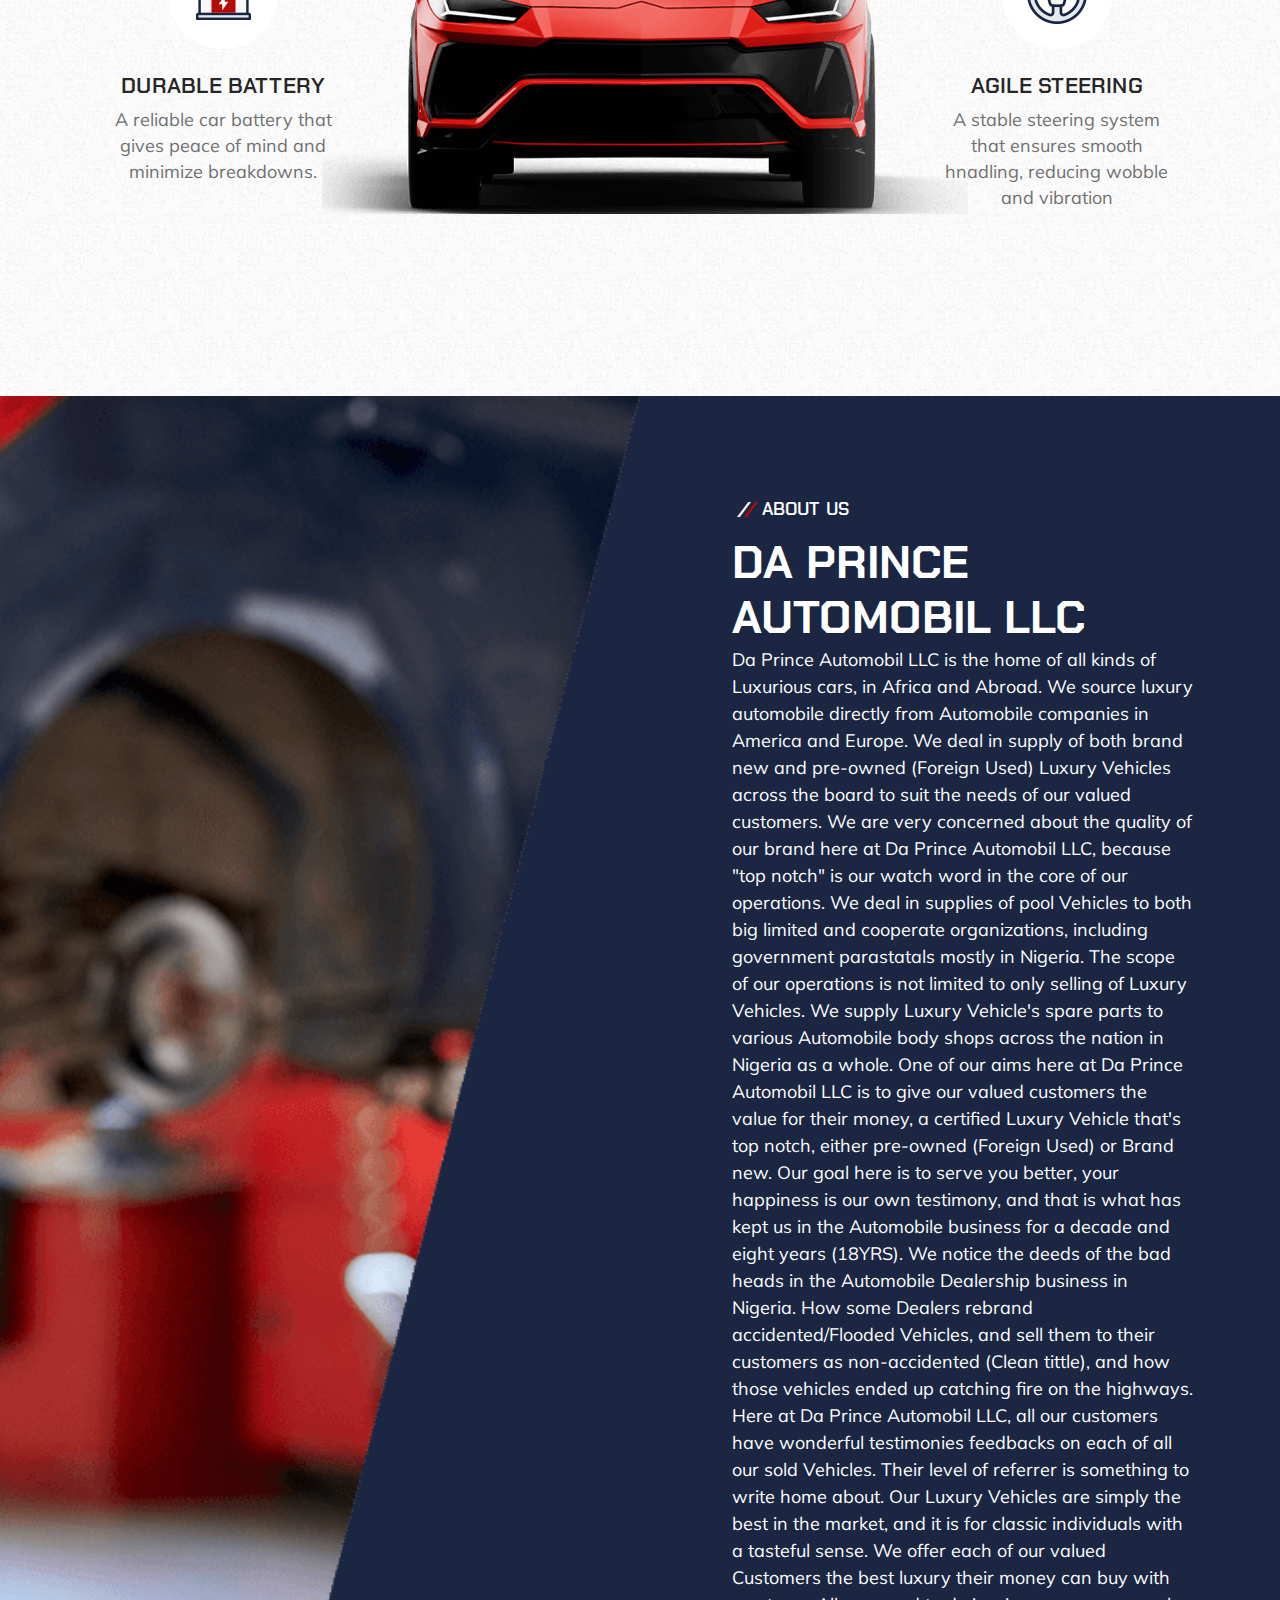
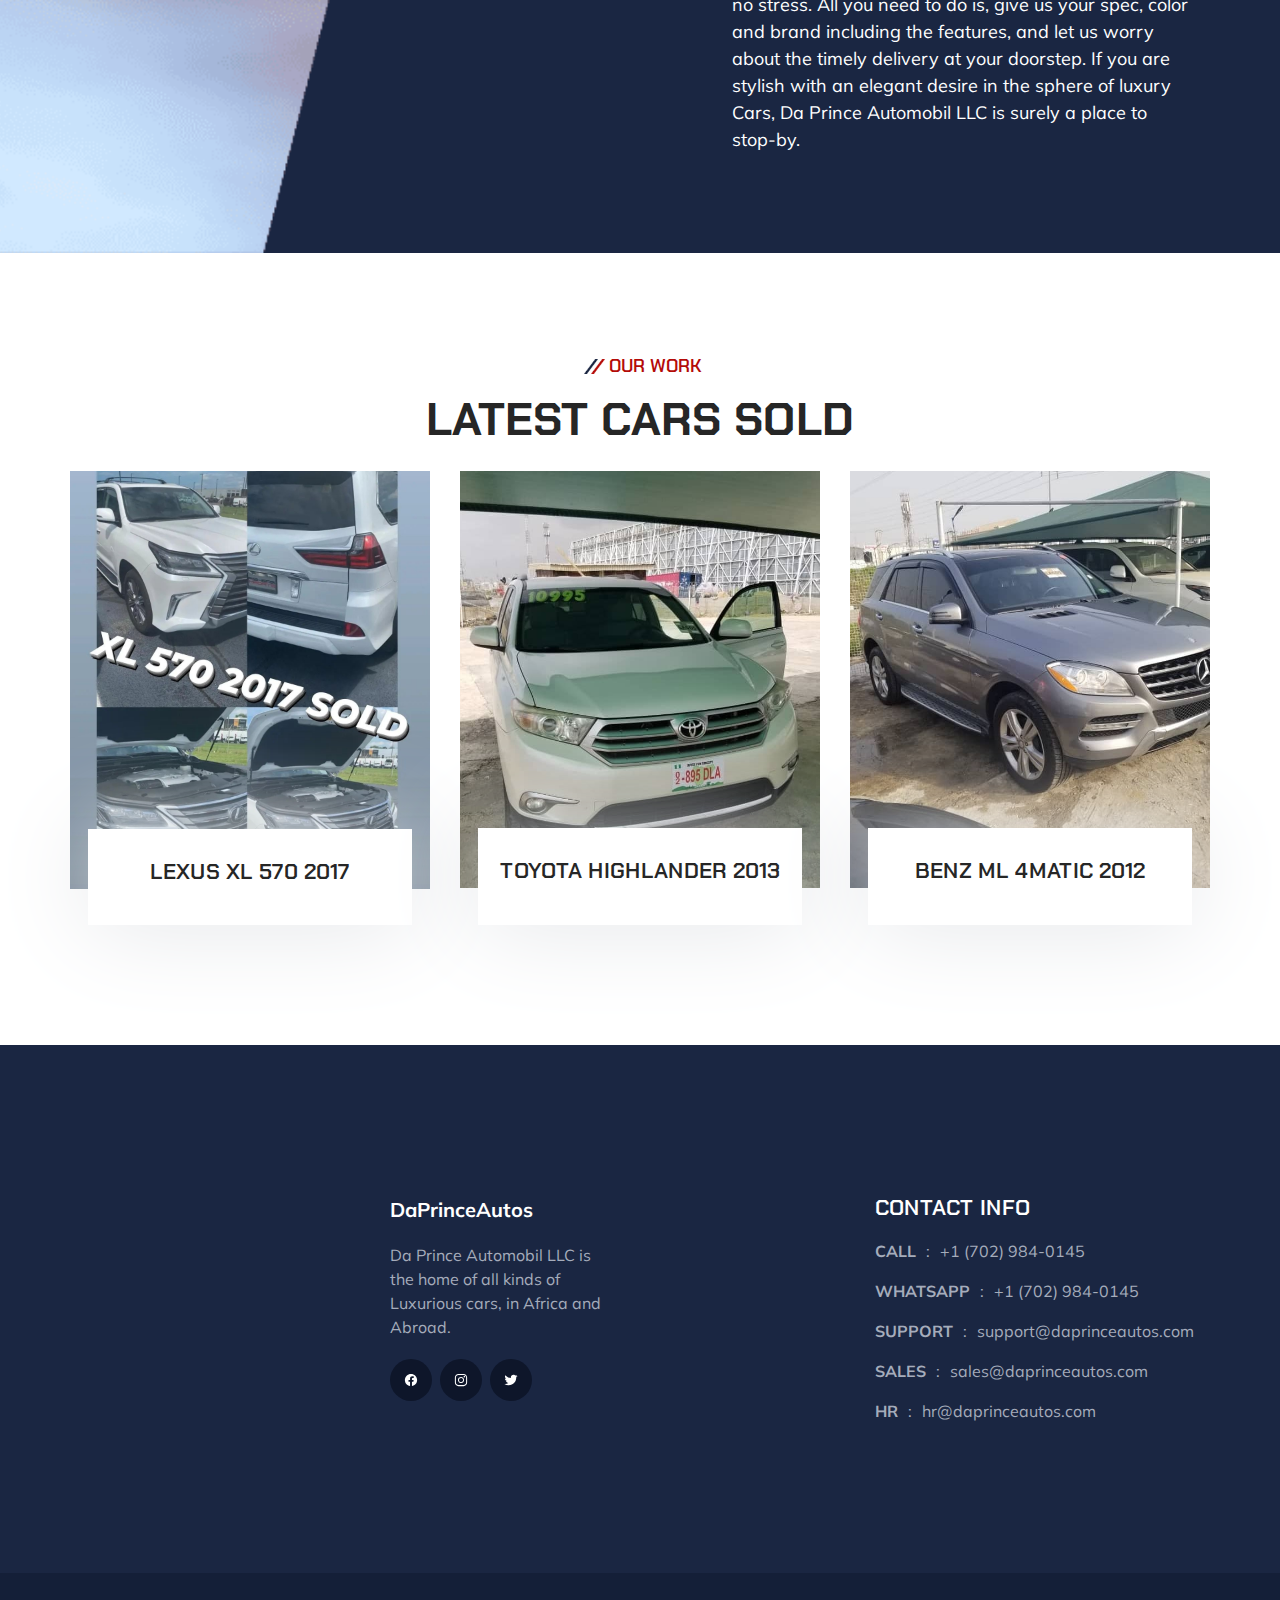
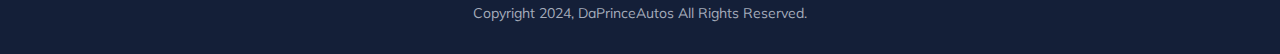
==== commit a2b22ecf: "first commit" ====
--- a/index.html
+++ b/index.html
@@ -457,7 +457,7 @@
               </li>
 
               <li>
-                <a href="#" class="social-link">
+                <a href="https://www.instagram.com/daprinceautos/" class="social-link">
                   <img src="./assets/images/instagram.svg" alt="instagram" />
                 </a>
               </li>
@@ -480,22 +480,43 @@
             </li>
 
             <li>
-              <a href="tel:+01234567890" class="footer-link">
-                <span class="material-symbols-rounded">call</span>
+              <a href="tel:+1(702)984-0145" class="footer-link">
+                <span><b>CALL</b></span>:
 
                 <span class="span">+1 (702) 984-0145</span>
               </a>
             </li>
-
-            <li>
-              <a href="mailto:info@Daprince.com" class="footer-link">
-                <span class="material-symbols-rounded">mail</span>
-
-                <span class="span">info@Daprince.com</span>
+            <li>
+              <a href="https://wa.me/+1(702)984-0145" class="footer-link">
+                <span><b>WHATSAPP</b></span>:
+
+                <span class="span">+1 (702) 984-0145</span>
               </a>
             </li>
 
             <li>
+              <a href="mailto:support@daprinceautos.com" class="footer-link">
+                <span><b>SUPPORT</b></span>:
+
+                <span class="span">support@daprinceautos.com</span>
+              </a>
+            </li>
+            <li>
+              <a href="mailto:sales@daprinceautos.com" class="footer-link">
+                <span><b>SALES</b></span>:
+
+                <span class="span">sales@daprinceautos.com</span>
+              </a>
+            </li>
+            <li>
+              <a href="mailto:hr@daprinceautos.com" class="footer-link">
+                <span><b>HR</b></span>:
+
+                <span class="span">hr@daprinceautos.com</span>
+              </a>
+            </li>
+
+            <!-- <li>
               <address class="footer-link address">
                 <span class="material-symbols-rounded">location_on</span>
 
@@ -503,7 +524,7 @@
                   >21 King Street Melbourne, 3000, Australia</span
                 >
               </address>
-            </li>
+            </li> -->
           </ul>
         </div>
 
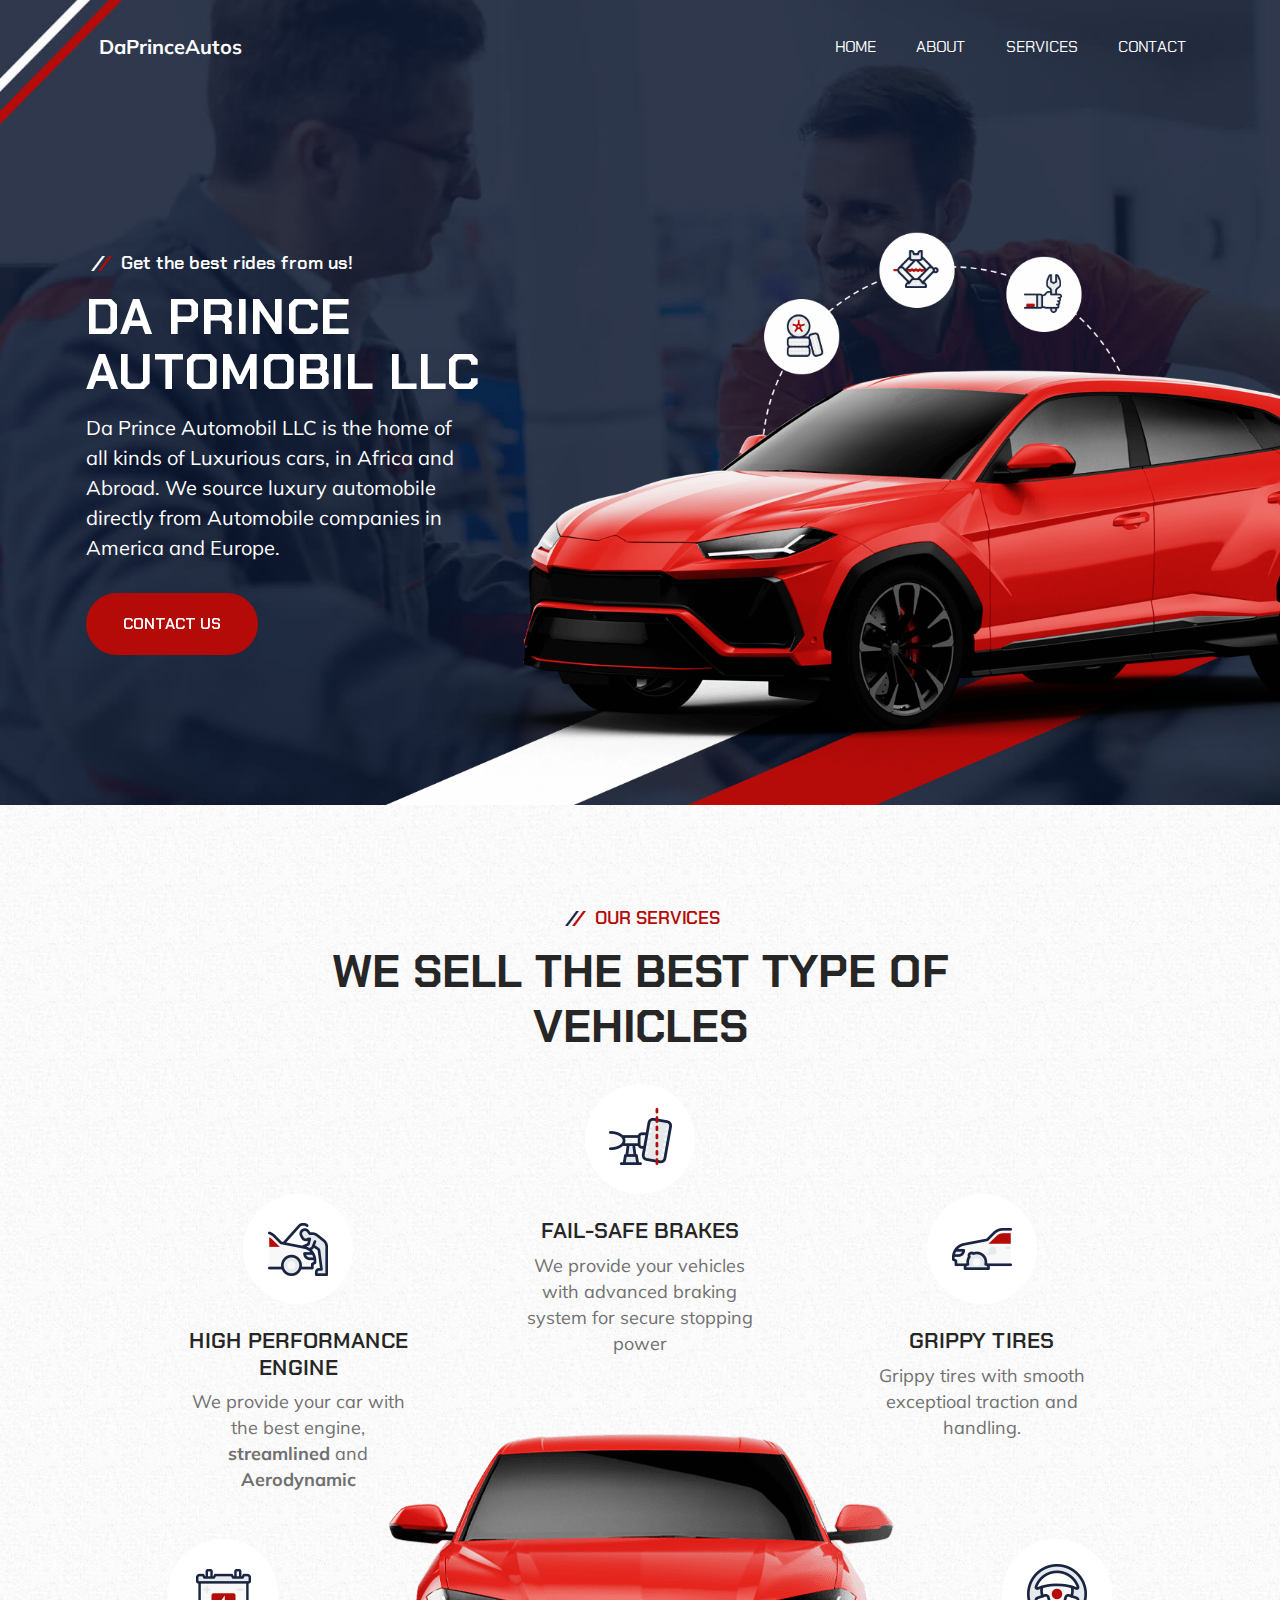
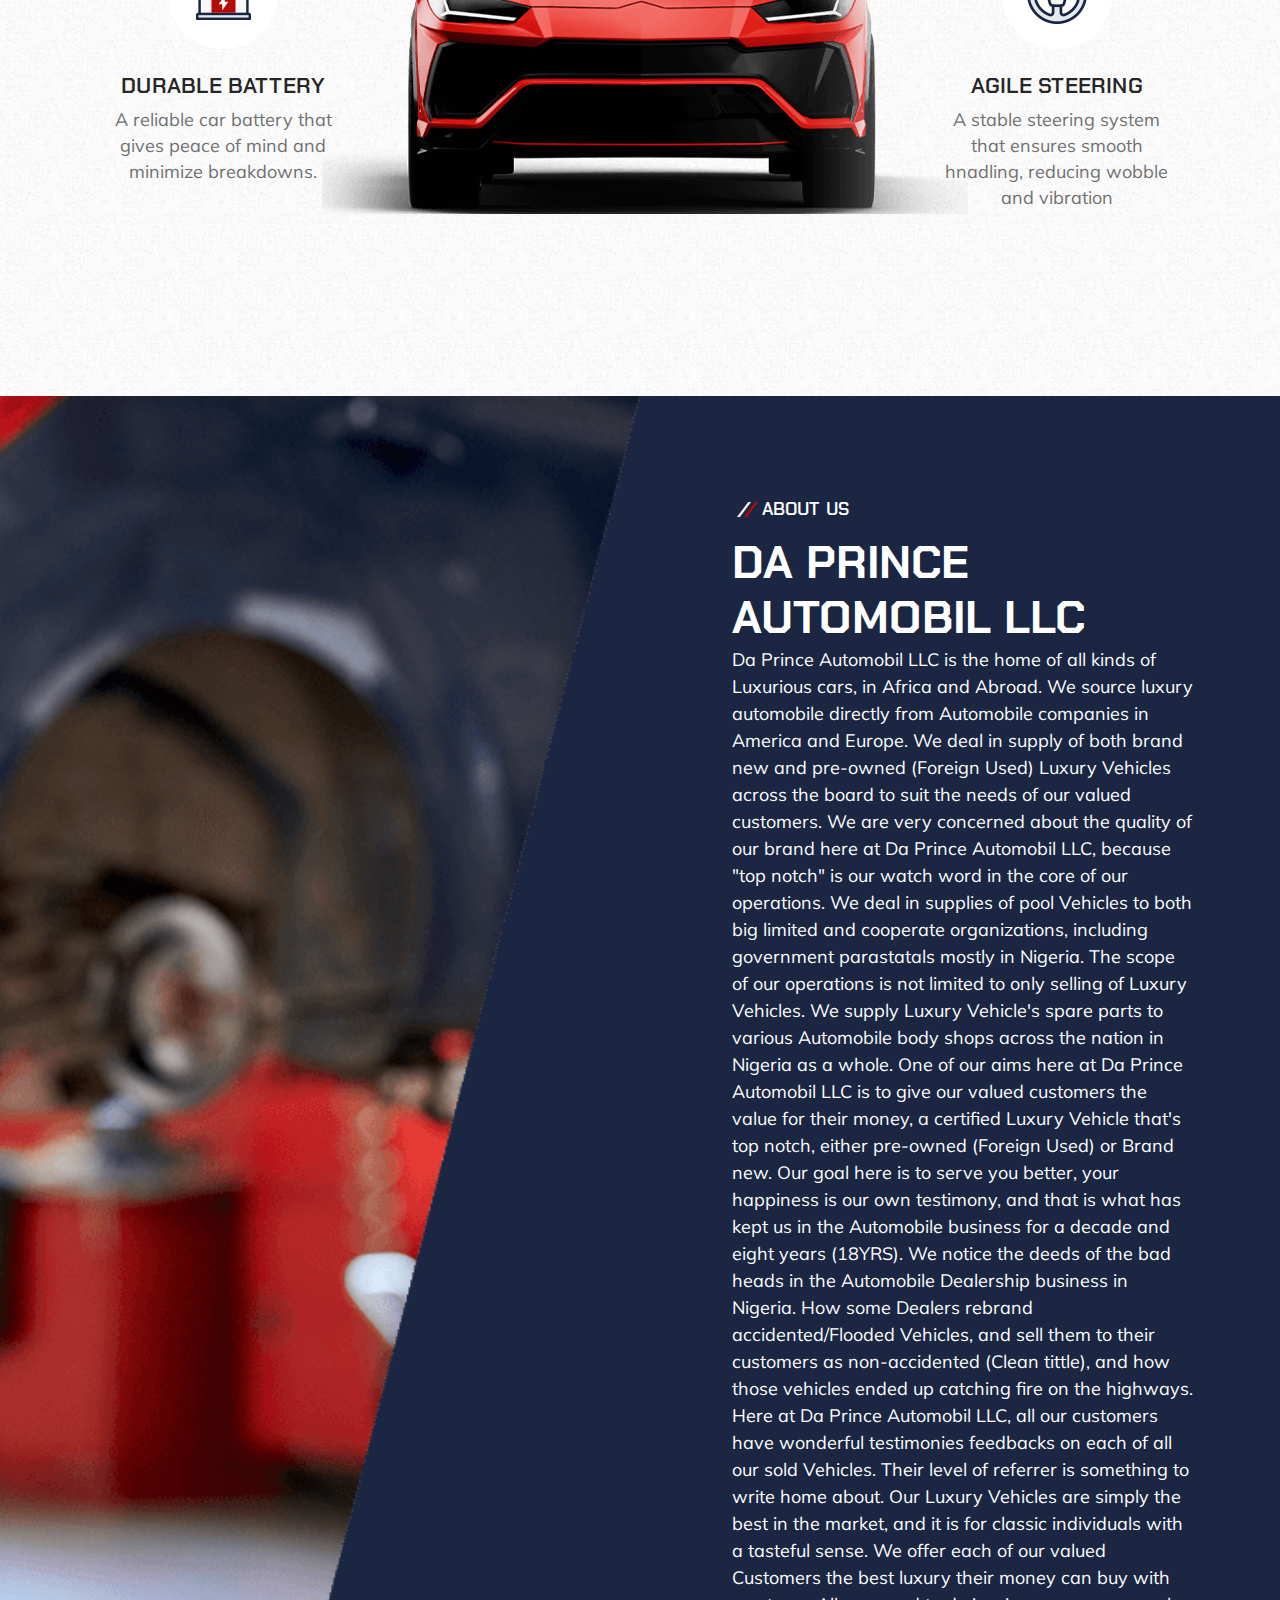
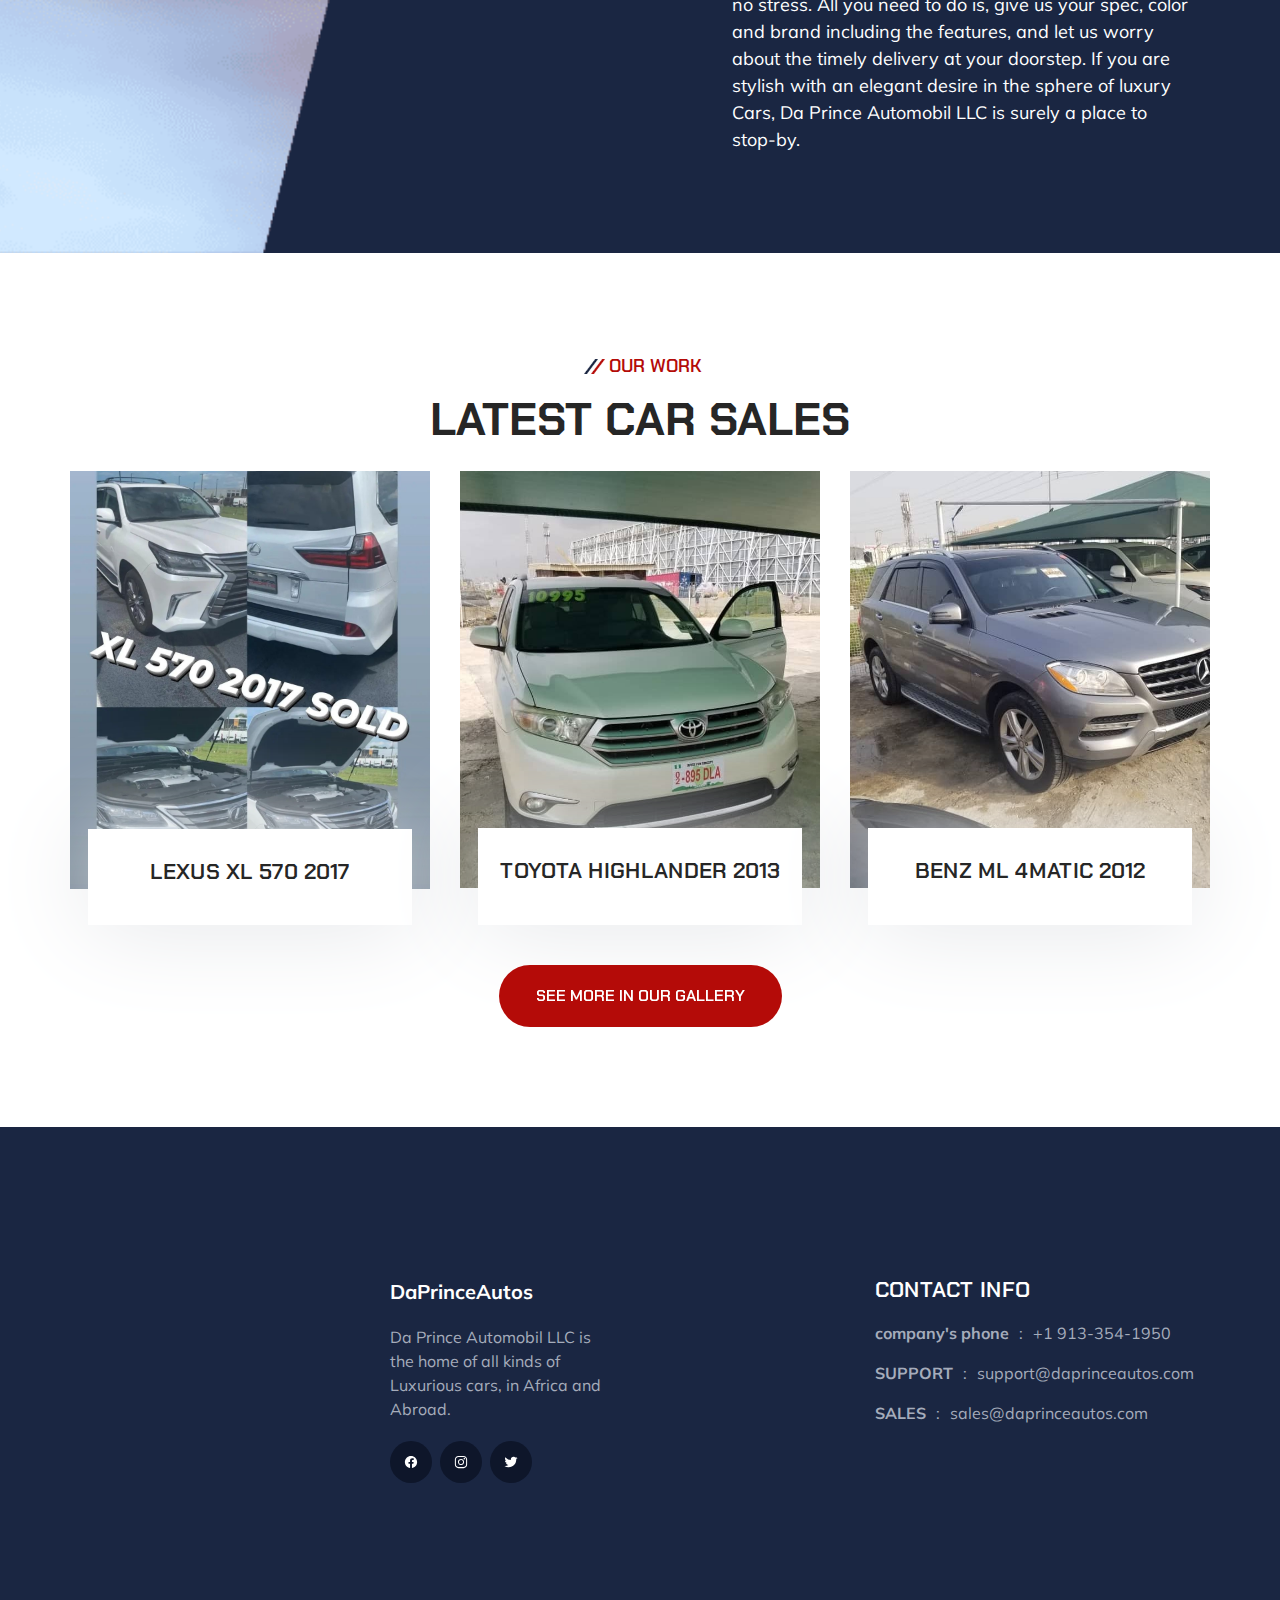
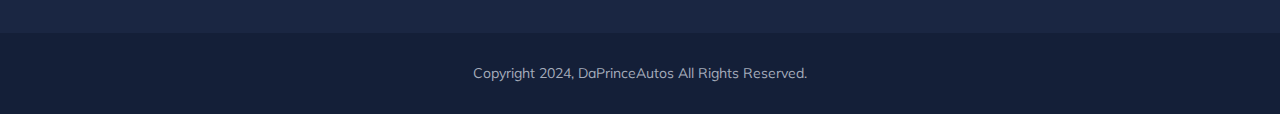
==== commit 8f1c1ce5: "first commit" ====
--- a/index.html
+++ b/index.html
@@ -59,8 +59,6 @@
             </li>
           </ul>
         </nav>
-
-      
 
         <button
           class="nav-toggle-btn"
@@ -88,15 +86,15 @@
           <div class="container">
             <div class="hero-content">
               <p class="section-subtitle :dark">
-                We sell the best type of cars
+                Get the best rides from us!
               </p>
 
-              <h1 class="h1 section-title">
-                Da Prince Automobil LLC
-              </h1>
+              <h1 class="h1 section-title">Da Prince Automobil LLC</h1>
 
               <p class="section-text">
-                Da Prince Automobil LLC is the home of all kinds of Luxurious cars, in Africa and Abroad. We source luxury automobile directly from Automobile companies in America and Europe.
+                Da Prince Automobil LLC is the home of all kinds of Luxurious
+                cars, in Africa and Abroad. We source luxury automobile directly
+                from Automobile companies in America and Europe.
               </p>
 
               <a href="#contact" class="btn">
@@ -123,7 +121,8 @@
       -->
 
         <section
-          class="section service has-bg-image" id="service"
+          class="section service has-bg-image"
+          id="service"
           aria-labelledby="service-label"
           style="background-image: url('./assets/images/service-bg.jpg')"
         >
@@ -132,9 +131,7 @@
               Our services
             </p>
 
-            <h2 class="h2 section-title">
-              We Sell the best type of vehicles 
-            </h2>
+            <h2 class="h2 section-title">We Sell the best type of vehicles</h2>
 
             <ul class="service-list">
               <li>
@@ -152,10 +149,9 @@
                   <h3 class="h3 card-title">High Performance Engine</h3>
 
                   <p class="card-text">
-                    We provide your car with the best engine, <br> <b>streamlined</b> and <b>Aerodynamic</b> 
-                  </p>
-
-                  
+                    We provide your car with the best engine, <br />
+                    <b>streamlined</b> and <b>Aerodynamic</b>
+                  </p>
                 </div>
               </li>
 
@@ -174,10 +170,9 @@
                   <h3 class="h3 card-title">Fail-safe Brakes</h3>
 
                   <p class="card-text">
-                    We provide your vehicles with advanced braking system for secure stopping power
-                  </p>
-
-                  
+                    We provide your vehicles with advanced braking system for
+                    secure stopping power
+                  </p>
                 </div>
               </li>
 
@@ -193,13 +188,11 @@
                     />
                   </figure>
 
-                  <h3 class="h3 card-title"> Grippy Tires</h3>
+                  <h3 class="h3 card-title">Grippy Tires</h3>
 
                   <p class="card-text">
                     Grippy tires with smooth exceptioal traction and handling.
                   </p>
-
-                  
                 </div>
               </li>
 
@@ -218,10 +211,9 @@
                   <h3 class="h3 card-title">Durable Battery</h3>
 
                   <p class="card-text">
-                    A reliable car battery that gives peace of mind and minimize breakdowns.
-                  </p>
-
-                  
+                    A reliable car battery that gives peace of mind and minimize
+                    breakdowns.
+                  </p>
                 </div>
               </li>
 
@@ -251,15 +243,12 @@
                   <h3 class="h3 card-title">Agile Steering</h3>
 
                   <p class="card-text">
-                    A stable steering system that ensures smooth hnadling, reducing wobble and vibration
-                  </p>
-
-                  
+                    A stable steering system that ensures smooth hnadling,
+                    reducing wobble and vibration
+                  </p>
                 </div>
               </li>
             </ul>
-
-           
           </div>
         </section>
 
@@ -267,7 +256,11 @@
         - #ABOUT
       -->
 
-        <section class="section about has-before" id="about" aria-labelledby="about-label">
+        <section
+          class="section about has-before"
+          id="about"
+          aria-labelledby="about-label"
+        >
           <div class="container">
             <figure class="about-banner">
               <!-- <img
@@ -283,18 +276,44 @@
             <div class="about-content">
               <p class="section-subtitle :dark">About Us</p>
 
-              <h2 class="h2 section-title">
-                Da Prince Automobil LLC
-              </h2>
+              <h2 class="h2 section-title">Da Prince Automobil LLC</h2>
 
               <p class="section-text">
-                Da Prince Automobil LLC is the home of all kinds of Luxurious cars, in Africa and Abroad. We source luxury automobile directly from Automobile companies in America and Europe.
-                We deal in supply of both brand new and pre-owned (Foreign Used) Luxury Vehicles across the board to suit the needs of our valued customers. We are very concerned about the quality of our brand here at Da Prince Automobil LLC, because "top notch" is our watch word in the core of our operations.
-                 We deal in supplies of pool Vehicles to both big limited and cooperate organizations, including government parastatals mostly in Nigeria. The scope of our operations is not limited to only selling of Luxury Vehicles. We supply Luxury Vehicle's spare parts to various Automobile body shops across the nation in Nigeria as a whole. One of our aims here at Da Prince Automobil LLC is to give our valued customers the value for their money, a certified Luxury Vehicle that's top notch, either pre-owned (Foreign Used) or Brand new. Our goal here is to serve you better, your happiness is our own testimony, and that is what has kept us in the Automobile business for a decade and eight years (18YRS). We notice the deeds of the bad heads in the Automobile Dealership business in Nigeria. How some Dealers rebrand accidented/Flooded Vehicles, and sell them to their customers as non-accidented (Clean tittle), and how those vehicles ended up catching fire on the highways. Here at Da Prince Automobil LLC, all our customers have wonderful testimonies feedbacks on each of all our sold Vehicles. Their level of referrer is something to write home about.
-                Our Luxury Vehicles are simply the best in the market, and it is for classic individuals with a tasteful sense. We offer each of our valued Customers the best luxury their money can buy with no stress. All you need to do is, give us your spec, color and brand including the features, and let us worry about the timely delivery at your doorstep. If you are stylish with an elegant desire in the sphere of luxury Cars, Da Prince Automobil LLC is surely a  place to stop-by.
+                Da Prince Automobil LLC is the home of all kinds of Luxurious
+                cars, in Africa and Abroad. We source luxury automobile directly
+                from Automobile companies in America and Europe. We deal in
+                supply of both brand new and pre-owned (Foreign Used) Luxury
+                Vehicles across the board to suit the needs of our valued
+                customers. We are very concerned about the quality of our brand
+                here at Da Prince Automobil LLC, because "top notch" is our
+                watch word in the core of our operations. We deal in supplies of
+                pool Vehicles to both big limited and cooperate organizations,
+                including government parastatals mostly in Nigeria. The scope of
+                our operations is not limited to only selling of Luxury
+                Vehicles. We supply Luxury Vehicle's spare parts to various
+                Automobile body shops across the nation in Nigeria as a whole.
+                One of our aims here at Da Prince Automobil LLC is to give our
+                valued customers the value for their money, a certified Luxury
+                Vehicle that's top notch, either pre-owned (Foreign Used) or
+                Brand new. Our goal here is to serve you better, your happiness
+                is our own testimony, and that is what has kept us in the
+                Automobile business for a decade and eight years (18YRS). We
+                notice the deeds of the bad heads in the Automobile Dealership
+                business in Nigeria. How some Dealers rebrand accidented/Flooded
+                Vehicles, and sell them to their customers as non-accidented
+                (Clean tittle), and how those vehicles ended up catching fire on
+                the highways. Here at Da Prince Automobil LLC, all our customers
+                have wonderful testimonies feedbacks on each of all our sold
+                Vehicles. Their level of referrer is something to write home
+                about. Our Luxury Vehicles are simply the best in the market,
+                and it is for classic individuals with a tasteful sense. We
+                offer each of our valued Customers the best luxury their money
+                can buy with no stress. All you need to do is, give us your
+                spec, color and brand including the features, and let us worry
+                about the timely delivery at your doorstep. If you are stylish
+                with an elegant desire in the sphere of luxury Cars, Da Prince
+                Automobil LLC is surely a place to stop-by.
               </p>
-
-              
 
               <!-- <ul class="about-list">
                 <li class="about-item">
@@ -335,7 +354,7 @@
           <div class="container">
             <p class="section-subtitle :light" id="work-label">Our Work</p>
 
-            <h2 class="h2 section-title">Latest Cars sold</h2>
+            <h2 class="h2 section-title">Latest Car Sales</h2>
 
             <ul class="has-scrollbar">
               <li class="scrollbar-item">
@@ -349,7 +368,6 @@
                       width="350"
                       height="406"
                       loading="lazy"
-                      alt="Engine Repair"
                       class="img-cover"
                     />
                   </figure>
@@ -379,7 +397,6 @@
                       width="350"
                       height="406"
                       loading="lazy"
-                      alt="Car Tyre change"
                       class="img-cover"
                     />
                   </figure>
@@ -409,7 +426,6 @@
                       width="350"
                       height="406"
                       loading="lazy"
-                      alt="Battery Adjust"
                       class="img-cover"
                     />
                   </figure>
@@ -428,6 +444,11 @@
                 </div>
               </li>
             </ul>
+            <div class="gallery">
+              <a href="gallery.html" class="btn">
+                <span class="span">SEE MORE IN OUR GALLERY</span>
+              </a>
+            </div>
           </div>
         </section>
       </article>
@@ -446,7 +467,8 @@
             </a>
 
             <p class="footer-text">
-              Da Prince Automobil LLC is the home of all kinds of Luxurious cars, in Africa and Abroad.
+              Da Prince Automobil LLC is the home of all kinds of Luxurious
+              cars, in Africa and Abroad.
             </p>
 
             <ul class="social-list">
@@ -457,7 +479,10 @@
               </li>
 
               <li>
-                <a href="https://www.instagram.com/daprinceautos/" class="social-link">
+                <a
+                  href="https://www.instagram.com/daprinceautos/"
+                  class="social-link"
+                >
                   <img src="./assets/images/instagram.svg" alt="instagram" />
                 </a>
               </li>
@@ -470,51 +495,52 @@
             </ul>
           </div>
 
+          <ul class="footer-list"></ul>
+
           <ul class="footer-list">
-           
-          </ul>
-
-          <ul class="footer-list">
             <li>
               <p class="h3">Contact Info</p>
             </li>
 
             <li>
-              <a href="tel:+1(702)984-0145" class="footer-link">
-                <span><b>CALL</b></span>:
-
-                <span class="span">+1 (702) 984-0145</span>
-              </a>
-            </li>
-            <li>
+              <a href="tel:+19133541950" class="footer-link">
+                <span><b>company's phone</b></span
+                >:
+
+                <span class="span">+1 913-354-1950</span>
+              </a>
+            </li>
+            <!-- <li>
               <a href="https://wa.me/+1(702)984-0145" class="footer-link">
                 <span><b>WHATSAPP</b></span>:
 
                 <span class="span">+1 (702) 984-0145</span>
               </a>
-            </li>
+            </li> -->
 
             <li>
               <a href="mailto:support@daprinceautos.com" class="footer-link">
-                <span><b>SUPPORT</b></span>:
+                <span><b>SUPPORT</b></span
+                >:
 
                 <span class="span">support@daprinceautos.com</span>
               </a>
             </li>
             <li>
               <a href="mailto:sales@daprinceautos.com" class="footer-link">
-                <span><b>SALES</b></span>:
+                <span><b>SALES</b></span
+                >:
 
                 <span class="span">sales@daprinceautos.com</span>
               </a>
             </li>
-            <li>
+            <!-- <li>
               <a href="mailto:hr@daprinceautos.com" class="footer-link">
                 <span><b>HR</b></span>:
 
                 <span class="span">hr@daprinceautos.com</span>
               </a>
-            </li>
+            </li> -->
 
             <!-- <li>
               <address class="footer-link address">
--- a/assets/css/style.css
+++ b/assets/css/style.css
@@ -698,7 +698,11 @@
   font-size: var(--fs-6);
 }
 
-
+.gallery{
+  display: flex;
+  justify-content: center;
+  margin-top: 20px;
+}
 
 
 
@@ -712,7 +716,7 @@
 
 @media (min-width: 575px) {
   .prince {
-    color: white;
+    color: white !important;
     font-size: 15px;
     font-weight: bold;
   }
